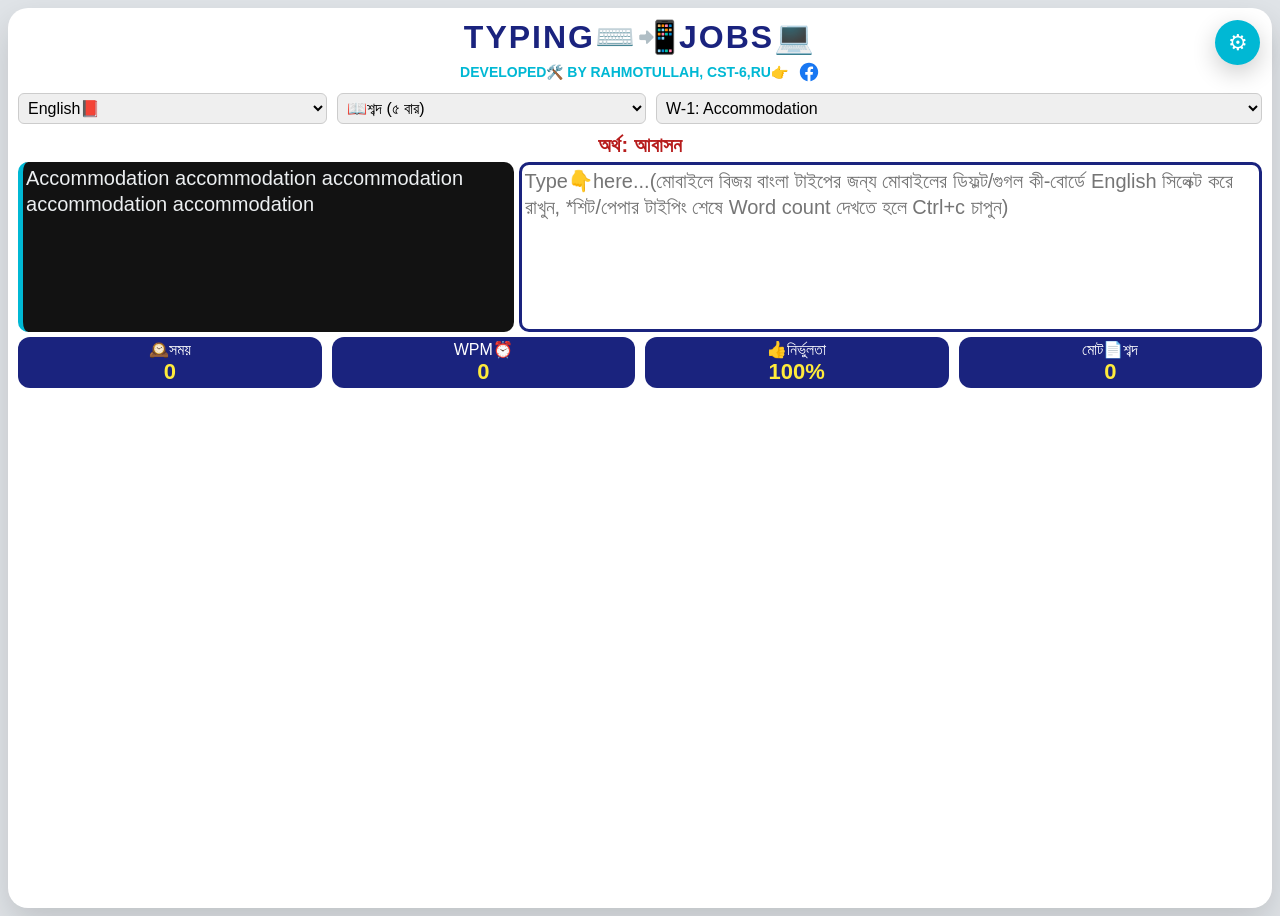
==== index.html @ f30a3133 "Modify toggle button position and input placeholder Adjusted the position of the toggle button and u" ====
<!DOCTYPE html>
<html lang="bn">
<head>
    <meta charset="UTF-8">
    <meta name="viewport" content="width=device-width, initial-scale=1.0, viewport-fit=cover">
    <meta name="theme-color" content="#1a237e">
    <meta name="description" content="বাংলা ও ইংরেজি টাইপিং অনুশীলনের ইনস্টলযোগ্য, অফলাইন-সক্ষম অ্যাপ।">
    <meta name="mobile-web-app-capable" content="yes">
    <meta name="apple-mobile-web-app-capable" content="yes">
    <meta name="apple-mobile-web-app-status-bar-style" content="default">
    <meta name="apple-mobile-web-app-title" content="Type Rahmot">
<link rel="manifest" href="manifest.json">
<link rel="icon" href="icon-192.png">
<link rel="apple-touch-icon" href="apple-touch-icon.png">
    <title>Typing Jobs</title>
    <style>
        :root { --primary: #1a237e; --secondary: #b71c1c; --accent: #00b8d4; --bg: #e0e4e8; --card-bg: #ffffff; --text-main: #1c1e21; --display-bg: #121212; --display-text: #eceff1; }
        [data-theme="midnight"] { --primary: #3949ab; --bg: #0a192f; --card-bg: #112240; --text-main: #ccd6f6; --display-bg: #020c1b; --display-text: #64ffda; }
        [data-theme="forest"] { --primary: #05e8e5; --bg: #1b5e20; --card-bg: #2e7d32; --text-main: #e8f5e9; --display-bg: #002400; --display-text: #a5d6a7; }
        [data-theme="dark"] { --primary: #424242; --bg: #121212; --card-bg: #1e1e1e; --text-main: #ffffff; --display-bg: #000000; --display-text: #00ff00; }
        body { margin: 0; min-height: 100vh; padding: max(20px, env(safe-area-inset-top)) max(20px, env(safe-area-inset-right)) max(20px, env(safe-area-inset-bottom)) max(20px, env(safe-area-inset-left)); font-family: 'Noto Sans Bengali', 'Hind Siliguri', sans-serif; background: var(--bg); color: var(--text-main); transition: background-color 0.4s, color 0.4s; box-sizing: border-box; }
        .container { max-width: 950px; margin: 0 auto; background: var(--card-bg); padding: 30px; border-radius: 20px; box-shadow: 0 15px 35px rgba(0,0,0,0.15); }
        .branding-container { text-align: center; margin-bottom: 25px; }
        .main-title { font-size: 32px; font-weight: 800; color: var(--primary); margin: 0; letter-spacing: 2px; text-transform: uppercase; }
        .sub-branding { font-size: 14px; color: var(--accent); font-weight: bold; margin-top: 5px; display: flex; align-items: center; justify-content: center; gap: 10px; }
        .sub-branding a { display: inline-grid; place-items: center; color: #1877F2; text-decoration: none; }
        .sub-branding svg { width: 22px; height: 22px; fill: currentColor; }
        #display-text { position: relative;
    background: var(--display-bg); 
    padding: 10px; 
    border-radius: 12px; 
    font-size: 20px; 
    line-height: 1.3; 
    color: var(--display-text); 
    border-left: 8px solid var(--accent); 
    min-height: 180px;
    max-height: 260px;
    overflow-y: auto;
    text-align: left;
    white-space: normal;
    word-break: break-word;
    box-sizing: border-box;
}
        .char { position: relative; display: inline; border-bottom: 2px solid transparent; white-space: pre-wrap; }
        .correct { color: #4caf50; }
        .wrong { color: #fff; background: #ff1744; border-radius: 4px; }
        .current { border-bottom: 3px solid var(--accent); background: rgba(0, 184, 212, 0.3); }
        textarea#input-area { 
    width:100%;
    height:180px;
    padding:10px;
    border:3px solid var(--primary);
    border-radius:12px;
    font-size:18px;
    line-height:1.3;
    outline:none;
    resize:none;
    background:var(--card-bg);
    color:var(--text-main);
    box-sizing:border-box;
}
        .sidebar { position: fixed; top: 0; right: -350px; width: 300px; height: 100%; background: var(--card-bg); box-shadow: -10px 0 30px rgba(0,0,0,0.3); transition: 0.4s; z-index: 1000; padding: 25px; overflow-y: auto; }
        .sidebar.active { right: 0; }
        /* ব্যাকগ্রাউন্ড ওভারলে */
.sidebar-overlay {
    position: fixed;
    top: 0;
    left: 0;
    width: 100%;
    height: 100%;
    background: rgba(0, 0, 0, 0.4);
    backdrop-filter: blur(1px); /* হালকা ব্লার এফেক্ট (অপশনাল) */
    visibility: hidden;
    opacity: 0;
    
    transition: 0.3s ease;
    z-index: 1000; /* সাইডবারের ঠিক নিচে থাকবে */
    padding: 25px; 
    overflow-y: auto; 
    will-change: right;
}

/* ওভারলে সক্রিয় হলে দেখাবে */
.sidebar-overlay.active {
    visibility: visible;
    opacity: 1;
}
        /* শিট দেখে টাইপ করার মোডের জন্য স্টাইল */
body.paper-mode-active #display-text {
    display: none !important; /* প্যারাগ্রাফ বক্স লুকিয়ে ফেলবে */
}

body.paper-mode-active .typing-area {
    grid-template-columns: 1fr !important;
    display: block !important;
}

body.paper-mode-active textarea#input-area {
    height: 240px !important; /* টাইপিং বক্সকে পুরো ডিসপ্লে জুড়েই বড় করবে */
    min-height: 200px !important;
    width: 100% !important;
}
        .toggle-btn { position: fixed; top: max(5px, env(safe-area-inset-top)); right: max(10px, env(safe-area-inset-right)); width: 45px; height: 45px; padding: 0; border: 0; background: var(--accent); color: white; border-radius: 50%; display: flex; align-items: center; justify-content: center; cursor: pointer; z-index: 1001; font-size: 22px; box-shadow: 0 8px 24px rgba(0,0,0,.2); }
        .stats { display: flex; justify-content: space-between; margin-top: 15px; gap: 10px; }
        .stat-box { flex: 1; background: var(--primary); color: white; padding: 10px; border-radius: 10px; text-align: center; }
        .stat-box span { display: block; font-size: 20px; font-weight: bold; color: #ffeb3b; }
        #meaning-display { text-align: center; font-size: 20px; font-weight: bold; color: var(--secondary); margin-bottom: 5px; min-height: 20px; }
        #modal { display: none; position: fixed; inset: 0; background: rgba(0,0,0,0.85); z-index: 2000; align-items: center; justify-content: center; }
        .modal-body { background: var(--card-bg); padding: 35px; border-radius: 20px; text-align: center; border: 5px solid var(--primary); width: 320px; }
        .setup-row { display: flex; gap: 8px; margin-bottom: 12px; }
        select, input, button { padding: 5px; border-radius: 6px; border: 1px solid #ccc; font-family: inherit; }
        button, select, textarea, input { font-size: 14px; }
        button:focus-visible, select:focus-visible, textarea:focus-visible, input:focus-visible, a:focus-visible { outline: 3px solid var(--accent); outline-offset: 3px; }
        .pwa-bar { position: flex; left: max(20px, env(safe-area-inset-left)); bottom: max(20px, env(safe-area-inset-bottom)); z-index: 1200; display: flex; align-items: center; gap: 10px; max-width: min(420px, calc(100vw - 40px)); padding: 10px 12px; color: #fff; background: rgba(18, 18, 18, .92); border: 1px solid rgba(255,255,255,.2); border-radius: 14px; box-shadow: 0 12px 35px rgba(0,0,0,.28); backdrop-filter: blur(12px); }
        .pwa-bar[hidden] { display: none; }
        .pwa-bar button { flex: 0 0 auto; border: 0; color: #071d22; background: #7ee7f3; font-weight: 700; cursor: pointer; }
        .pwa-status { font-size: 13px; line-height: 1.35; }
        @media (max-width: 640px) {
            body { padding: max(70px, env(safe-area-inset-top)) 10px max(88px, env(safe-area-inset-bottom)); }
            .container { padding: 18px 14px; border-radius: 14px; }
            .main-title { font-size: 25px; letter-spacing: 1px; }
            .sub-branding { font-size: 11px; }
            .setup-row { display: grid; grid-template-columns: 1fr 1fr; }
            #lesson-sel { grid-column: 1 / -1; }
            #display-text {
            position: relative;
            padding: 18px 14px; font-size: 23px; line-height: 1.3; }
            textarea#input-area { height: 115px; font-size: 15px; line-height: 1.3; }
            .stats { gap: 6px; }
            .stat-box { padding: 8px 4px; font-size: 13px; }
            .stat-box span { font-size: 17px; }
            .sidebar { width: min(150px, calc(100vw - 70px)); padding: 22px; }
        }
        @media (prefers-reduced-motion: reduce) {
            *, *::before, *::after { scroll-behavior: auto !important; transition-duration: .01ms !important; animation-duration: .01ms !important; animation-iteration-count: 1 !important; }
        }
        /* ===============================
 LANDSCAPE
   TYPING AREA RESPONSIVE SYSTEM
   Landscape: Paragraph + Input Side by Side
   Portrait: Stack Layout
========================================== */


/* Default Layout */
.typing-area{

    width:100%;

    display:flex;

    flex-direction:column;

    gap:15px;

}


/* Paragraph Box */

#display-text{ position: relative;

    width:100%;

    min-height:120px;

    max-height:130px;

    overflow-y:auto;

    box-sizing:border-box;

}



/* Input Box */

textarea#input-area{

    width:100%;

    min-height:120px;

    box-sizing:border-box;

}





/* ==========================================
   MOBILE LANDSCAPE + TABLET + DESKTOP
========================================== */


@media (orientation:landscape){


    .typing-area{

        display:grid;

        grid-template-columns:1fr 1fr;

        gap:15px;

        align-items:stretch;

        width:100%;

    }



    #display-text{ position: relative;

        min-height:120px; !important;

        max-height:130px; !important;

        font-size:20px; !important;

        padding:5px; !important;

        overflow-y:auto;

    }



    textarea#input-area{

        height:120px; !important;

        min-height:120px; !important;

        font-size:20px; !important;

        padding:5px; !important;

    }


}





/* ==========================================
   SMALL PORTRAIT MOBILE
========================================== */


@media (max-width:699px) and (orientation:portrait){


    .typing-area{

        display:block;

    }



    #display-text{ position: relative;

        margin-bottom:10px;

        min-height:160px;

        font-size:21px;

    }



    textarea#input-area{

        height:130px;

        min-height:120px;

        font-size:20px;

    }


}





/* ==========================================
   LARGE SCREEN OPTIMIZATION
========================================== */


@media (min-width:1000px){


    .typing-area{

        gap:25px;

    }



    #display-text{ position: relative;

        font-size:18px;

    }



    textarea#input-area{

        font-size:15px;

    }


}
     /* =================================
   PWA LANDSCAPE FIX
================================= */

@media screen and (orientation: landscape){

    body{
        padding:5px;
    }


    .container{

        max-width:none !important;

        width:100% !important;

        box-sizing:border-box;}

:root{
    --primary:#1a237e;
    --secondary:#b71c1c;
    --accent:#00b8d4;
    --bg:#e0e4e8;
    --card-bg:#ffffff;
    --text-main:#1c1e21;
    --display-bg:#121212;
    --display-text:#eceff1;
}


[data-theme="midnight"]{
    --primary:#3949ab;
    --bg:#0a192f;
    --card-bg:#112240;
    --text-main:#ccd6f6;
    --display-bg:#020c1b;
    --display-text:#64ffda;
}


[data-theme="forest"]{
    --primary:#05e8e5;
    --bg:#1b5e20;
    --card-bg:#2e7d32;
    --text-main:#e8f5e9;
    --display-bg:#002400;
    --display-text:#a5d6a7;
}


[data-theme="dark"]{
    --primary:#424242;
    --bg:#121212;
    --card-bg:#1e1e1e;
    --text-main:#ffffff;
    --display-bg:#000000;
    --display-text:#00ff00;
}



/* =========================
   GLOBAL
========================= */

*{
    box-sizing:border-box;
}


html,body{

    width:100%;
    min-height:100%;

    margin:0;

}


body{

    padding:8px;

    font-family:
    'Noto Sans Bengali',
    'Hind Siliguri',
    sans-serif;

    background:var(--bg);

    color:var(--text-main);

}




/* =========================
   MAIN CONTAINER
========================= */


.container{

    width:100%;

    max-width:none;

    min-height:100vh;

    margin:auto;

    padding:10px;

    background:var(--card-bg);

    border-radius:20px;

    box-shadow:
    0 15px 35px rgba(0,0,0,.15);

}



/* =========================
   HEADER
========================= */


.branding-container{

    text-align:center;

    margin-bottom:10px;

}


.main-title{

    margin:0;

    font-size:32px;

    color:var(--primary);

    font-weight:800;

}


.sub-branding{

    margin-top:5px;

    color:var(--accent);

    font-weight:bold;

}



/* =========================
   SELECT AREA
========================= */


.setup-row{

    display:flex;

    gap:10px;

    margin-bottom:10px;

}


select,
button,
input,
textarea{

    font-family:inherit;

    font-size:16px;

}





/* =========================
   MEANING
========================= */


#meaning-display{

    text-align:center;

    color:var(--secondary);

    font-size:20px;

    font-weight:bold;

    min-height:20px;

}



/* =========================
   MAIN TYPING AREA
========================= */


.typing-area{


    display:grid;

    grid-template-columns:

    2fr 3fr;


    gap:5px;


    width:100%;


}




/* Paragraph Box */


#display-text{ position: relative;


    background:var(--display-bg);


    color:var(--display-text);


    border-left:

    5px solid var(--accent);


    border-radius:10px;


    padding:3px;


    min-height:140px;


    max-height:170px;


    overflow-y:auto;


    font-size:20px;


    line-height:1.3;


    word-break:break-word;


}



/* Characters */


.char{

    white-space:pre-wrap;

}


.correct{

    color:#4caf50;

}


.wrong{

    color:white;

    background:#ff1744;

}


.current{

    background:rgba(0,184,212,.3);

    border-bottom:3px solid var(--accent);

}




/* Input Box */


textarea#input-area{


    width:100%;


    height:170px;


    padding:3px;


    border:

    3px solid var(--primary);


    border-radius:10px;


    resize:none;


    font-size:20px;


    line-height:1.3;
    word-break:break-word;


    background:var(--card-bg);


    color:var(--text-main);


}




/* =========================
   STATS
========================= */


.stats{

    display:flex;

    gap:10px;

    margin-top:5px;

}


.stat-box{

    flex:1;

    background:var(--primary);

    color:white;

    padding:3px;

    border-radius:12px;

    text-align:center;

}


.stat-box span{

    display:block;

    font-size:22px;

    color:#ffeb3b;

}




/* =========================
   SIDEBAR
========================= */


.sidebar{

    position:fixed;

    top:0;

    right:-350px;

    width:300px;

    height:100%;


    background:var(--card-bg);


    padding:25px;


    transition:.3s;


    z-index:1000;

}


.sidebar.active{

    right:0;

}



/* =========================
   BUTTON
========================= */


.toggle-btn{

    position:fixed;

    top:20px;

    right:20px;


    width:45px;

    height:45px;


    border:none;

    border-radius:50%;


    background:var(--accent);

    color:white;

    font-size:22px;

    z-index:1200;

}





/* =========================
   PWA INSTALL BAR
========================= */


.pwa-bar{

    position:flex;

    bottom:20px;

    left:20px;


    display:flex;

    gap:10px;

    align-items:center;


    padding:10px 15px;


    background:#121212;

    color:white;


    border-radius:15px;


    z-index:2000;

}




/* =========================
   PORTRAIT MODE
========================= */


@media screen and (orientation:portrait){


    body{

        padding:10px;

    }


    .typing-area{

        grid-template-columns:1fr;

    }


    textarea#input-area{

        height:140px;

        font-size:20px;

    }


    #display-text{ position: relative;

        min-height:170px;

        font-size:20px;

    }


    .setup-row{

        display:grid;

        grid-template-columns:1fr 1fr;

    }

}



/* =========================
   SMALL MOBILE
========================= */


@media(max-width:500px){


    .container{

        padding:10px;

        border-radius:12px;

    }


    .main-title{

        font-size:25px;

    }


}
    </style>
</head>
<body>
<div class="pwa-bar" id="pwaBar">
<button id="installButton">
অ্যাপ ইনস্টল
</button>

<span id="pwaStatus">
ফোন বা কম্পিউটারে অ্যাপ হিসেবে রাখুন
</span>

</div>


<div id="modal">
    <div class="modal-body">
        <h2 style="color:var(--accent)">কমপ্লিট!</h2>
        <div id="res-data" style="margin:15px 0; font-size:20px; color: var(--text-main);"></div>
        <hr>
        <p style="font-weight: bold; color: var(--secondary);">Type Enter for next & Esc for clearing</p>
    </div>
</div>

<!-- সেটিং বাটন -->
<button class="toggle-btn" type="button" aria-label="সেটিংস খুলুন বা বন্ধ করুন" aria-controls="side" onclick="toggleSidebar()">⚙</button>

<!-- ব্যাকগ্রাউন্ড ওভারলে -->
<div class="sidebar-overlay" onclick="toggleSidebar()"></div>
<div class="sidebar" id="side">
    <h3 style="text-align: center;">সেটিংস</h3>
    
    <!-- বিজয় / নরমাল টাইপিং টগল বাটন -->
    <label>টাইপিং মোড:</label>
    <button id="bijoyBtn" onclick="toggleBijoyMode()" style="width:100%; background:#2e7d32; color:white; font-weight:bold; margin-bottom:15px; cursor:pointer;">
        বিজয় টাইপিং: ON
    </button>

    <!-- নতুন: শিট দেখে টাইপ করার বাটন -->
<label>ফিজিক্যাল শিট টাইপিং:</label>
<button id="paperBtn" onclick="togglePaperMode()" style="width:100%; background:#00897b; color:white; font-weight:bold; margin-bottom:15px; cursor:pointer;">
    শিট দেখে টাইপ: OFF
</button>
    
    <label>ফন্ট স্টাইল:</label>
    <select id="f-style" onchange="updateFStyle(this.value)" style="width:100%; margin-bottom:15px;">
        <option value="'Nikosh'">Nikosh (Standard)</option>
        <option value="'SolaimanLipi'">SolaimanLipi</option>
        <option value="'Hind Siliguri'">Hind Siliguri</option>
        <option value="'Noto Sans Bengali'">Noto Sans</option>
        <option value="'Tiro Bangla'">Tiro Bangla</option>
    </select>
    <label>ফন্ট সাইজ (px):</label>
    <input type="number" id="f-size" value="20" onchange="updateFSize(this.value)" style="width:92%; margin-bottom:15px;">
    <label>থিম পরিবর্তন:</label>
    <select id="t-style" onchange="updateTheme(this.value)" style="width:100%; margin-bottom:15px;">
        <option value="light">Light Mode</option>
        <option value="midnight">Midnight Blue</option>
        <option value="forest">Forest Green</option>
        <option value="dark">Pure Dark</option>
    </select>
    
    <hr>

<label>টাইপিং টেস্ট মোড:</label>

<button id="testBtn" 
onclick="toggleTestMode()"
style="width:100%; 
background:#00897b;
color:white;
font-weight:bold;">
Test OFF
</button>
    <hr>
    <label>কাস্টম প্যারাগ্রাফ সেভ:</label>
    <textarea id="c-in" style="width:100%; height:70px; margin-top:5px;" placeholder="নিজের টেক্সট এখানে দিন...(if any problem or suggestion, WhatsApp 01897502833)"></textarea>
    <button onclick="saveC()" style="width:100%; margin-top:8px; background:var(--primary); color:white; border:none; cursor:pointer; font-weight:bold;">সেভ করুন</button>
    <div id="c-list" style="margin-top:10px; max-height:150px; overflow-y:auto;"></div>
</div>

<div class="container">
    <div class="branding-container">
        <h1 class="main-title">Typing⌨️📲Jobs💻</h1>
        <div class="sub-branding">DEVELOPED🛠️ BY RAHMOTULLAH, CST-6,RU👉<a href="https://www.facebook.com/rahmotullah.ru.bd" target="_blank" rel="noopener noreferrer" aria-label="ফেসবুক প্রোফাইল"><svg viewBox="0 0 24 24" aria-hidden="true"><path d="M22 12.06C22 6.5 17.52 2 12 2S2 6.5 2 12.06C2 17.08 5.66 21.25 10.44 22v-7.03H7.9v-2.91h2.54V9.85c0-2.52 1.5-3.91 3.78-3.91 1.09 0 2.23.2 2.23.2v2.46H15.2c-1.24 0-1.63.77-1.63 1.56v1.9h2.78l-.44 2.91h-2.34V22C18.34 21.25 22 17.08 22 12.06Z"/></svg></a></div>
    </div>
    <div class="setup-row">
        <select id="lang" onchange="initApp()" style="flex:1;"><option value="bn">📗বাংলা</option><option value="en" selected>English📕</option></select>
        <select id="mode" onchange="initApp()" style="flex:1;"><option value="words">📖শব্দ (৫ বার)</option><option value="para">📑বাক্য</option><option value="custom">✍️কাস্টম(Go setting to add)</option></select>
        <select id="lesson-sel" onchange="loadLesson()" style="flex:2;"></select>
    </div>
    <div id="meaning-display"></div>
   <div class="typing-area">

<div id="display-text">
লোড হচ্ছে...
</div>


<textarea id="input-area" 
placeholder="Type👇here...(মোবাইলে বিজয় বাংলা টাইপের জন্য মোবাইলের ডিফল্ট/গুগল কী-বোর্ডে English সিলেক্ট করে রাখুন, *শিট/পেপার টাইপিং শেষে Word count দেখতে হলে Ctrl+c চাপুন)" 
autocomplete="off" 
spellcheck="false"></textarea>

</div>
    <div class="stats">
        <div class="stat-box">🕰️সময় <span id="st-time">০</span></div>
        <div class="stat-box">WPM⏰ <span id="st-wpm">০</span></div>
        <div class="stat-box">👍নির্ভুলতা <span id="st-acc">১০০%</span></div>
        <div class="stat-box">মোট📄শব্দ<span id="st-wrong">0</span></div>
    </div>
</div>

<script>
    const meanings = {
        "Accommodation": "আবাসন", "Achievement": "অর্জন", "Acquaintance": "পরিচিতি", "Aggressive": "আক্রমণাত্মক", "Amateur": "অপেশাদার",
        "Appearance": "উপস্থিতি", "Argument": "যুক্তি", "Beginning": "শুরু", "Believe": "বিশ্বাস করা", "Business": "ব্যবসা",
        "Calendar": "দিনপঞ্জিকা", "Cemetery": "গোরস্থান", "Colleague": "সহকর্মী", "Committee": "কমিটি", "Conscience": "বিবেক",
        "Definite": "নিশ্চিত", "Discipline": "শৃঙ্খল", "Embarrass": "বিব্রত করা", "Environment": "পরিবেশ", "Exaggerate": "অতিরঞ্জিত করা",
        "Experience": "অভিজ্ঞতা", "Foreign": "বিদেশী", "Gauge": "মাপযন্ত্র", "Grateful": "কৃতজ্ঞ", "Guarantee": "নিশ্চয়তা",
        "Hierarchy": "স্তরবিন্যাস", "Ignorance": "অজ্ঞতা", "Immediate": "তাত্ক্ষণিক", "Independent": "স্বাধীন", "Judgment": "বিচার",
        "Knowledge": "জ্ঞান", "Liaison": "যোগাযোগ", "Library": "গ্রন্থাগার", "Maintenance": "রক্ষণাবেক্ষণ", "Millennium": "সহস্রাব্দ",
        "Necessary": "প্রয়োজনীয়", "Neighbor": "প্রতিবেশী", "Noticeable": "লক্ষণীয়", "Occasion": "উপলক্ষ", "Occurrence": "ঘটনা",
        "Parallel": "সমান্তরাল", "Personnel": "কর্মীদল", "Possession": "দখল", "Privilege": "সুবিধা", "Queue": "লাইন",
        "Receipt": "রশিদ", "Recommend": "সুপারিশ করা", "Referred": "উল্লিখিত", "Religious": "ধর্মীয়", "Restaurant": "রেস্তোরাঁ",
        "Rhythm": "ছন্দ", "Schedule": "সময়সূচী", "Separate": "আলাদা", "Siege": "অবরোধ", "Success": "সাফল্য",
        "Supersede": "স্থলাভিষিক্ত করা", "Tomorrow": "আগামীকাল", "Twelfth": "দ্বাদশ", "Until": "পর্যন্ত", "Vacuum": "শূন্যস্থান",
        "Weather": "আবহাওয়া", "Weird": "অদ্ভুত", "Absence": "অনুপস্থিতি", "Accidentally": "দুর্ঘটনাজনিত", "Acknowledge": "স্বীকার করা",
        "Actually": "আসলে", "Advice": "উপদেশ", "Advise": "পরামর্শ দেওয়া", "All right": "ঠিক আছে", "Analyze": "বিশ্লেষণ করা",
        "Annual": "বার্ষিক", "Apparent": "স্পষ্ট", "Appropriate": "যথাযথ", "Arctic": "মেরু অঞ্চল", "Assistant": "সহকারী",
        "Athlete": "ক্রীড়াবিদ", "Attendance": "উপস্থিতি", "Autumn": "শরৎকাল", "Background": "পটভূমি", "Balloon": "বেলুন",
        "Basically": "মূলত", "Beautiful": "সুন্দর", "Becoming": "মানানসই", "Before": "আগে", "Behavior": "আচরণ",
        "Beneficial": "উপকারী", "Benefit": "সুবিধা", "Bicycle": "বাইসাইকেল", "Biscuit": "বিস্কুট", "Boundary": "সীমানা",
        "Breath": "নিশ্বাস", "Breathe": "নিশ্বাস নেওয়া", "Brief": "সংক্ষিপ্ত", "Brilliant": "মেধাবী", "Building": "ভবন",
        "Buried": "সমাহিত", "Busy": "ব্যস্ত", "Cafeteria": "ক্যাফেটেরিয়া", "Candidate": "প্রার্থী", "Captain": "অধিনায়ক",
        "Career": "পেশা", "Careful": "সতর্ক", "Carrying": "বহন করা", "Category": "বিভাগ", "Ceiling": "ছাদ",
        "Challenge": "চ্যালেঞ্জ", "Chamber": "কক্ষ", "Champion": "বিজয়ী", "Character": "চরিত্র", "Chief": "প্রধান",
        "Children": "শিশুরা", "Chocolate": "চকলেট", "Choice": "পছন্দ", "Choose": "পছন্দ করা", "Circuit": "বর্তনী",
        "Classical": "ধ্রুপদী", "Clean": "পরিষ্কার", "Clear": "স্বচ্ছ", "Climb": "আরোহণ", "Clothes": "পোশাক",
        "Coach": "প্রশিক্ষক", "Coffee": "কফি", "Collect": "সংগ্রহ করা", "College": "কলেজ", "Column": "স্তম্ভ",
        "Coming": "আসছে", "Commercial": "বাণিজ্যিক", "Commit": "প্রতিজ্ঞাবদ্ধ হওয়া", "Committed": "নিষ্ঠাবান", "Common": "সাধারণ",
        "Compare": "তুলনা করা", "Compel": "বাধ্য করা", "Competition": "প্রতিযোগিতা", "Complain": "অভিযোগ করা", "Complete": "সম্পূর্ণ",
        "Computer": "কম্পিউটার", "Condition": "অবস্থা", "Conquer": "জয় করা", "Consecutive": "টানা", "Consider": "বিবেচনা করা",
        "Constitution": "সংবিধান", "Continuous": "নিরবচ্ছিন্ন", "Control": "নিয়ন্ত্রণ", "Convenient": "সুবিধাজনক", "Conversation": "কথোপকথন",
        "Cool": "শান্ত", "Correct": "সঠিক", "Council": "পরিষদ", "Counsel": "পরামর্শ", "Country": "দেশ",
        "Couple": "দম্পতি", "Courage": "সাহস", "Course": "কোর্স", "Courtesy": "ভদ্রতা", "Cousin": "ভাইবোন",
        "Creature": "প্রাণী", "Criminal": "অপরাধী", "Crisis": "সংকট", "Criticize": "সমালোচনা করা", "Cruel": "নিষ্ঠুর",
        "Culture": "সংস্কৃতি", "Curiosity": "কৌতূহল", "Curious": "কৌতূহলী", "Current": "বর্তমান", "Curtain": "পর্দা",
        "Custom": "প্রথা", "Customer": "ক্রেতা", "Daily": "প্রতিদিন", "Danger": "বিপদ", "Daughter": "কন্যা",
        "Deceive": "প্রতারণা করা", "Decide": "সিদ্ধান্ত নেওয়া", "Decision": "সিদ্ধান্ত", "Decorate": "সাজানো", "Deep": "গভীর",
        "Delicious": "সুস্বাদু", "Describe": "বর্ণনা করা", "Description": "বর্ণনা", "Desert": "মরুভূমি", "Dessert": "মিষ্টি খাবার",
        "Determine": "সংকল্প করা", "Develop": "উন্নতি করা", "Dictionary": "অভিধান", "Difference": "পার্থক্য", "Different": "আলাদা",
        "Difficult": "কঠিন", "Dinner": "রাতের খাবার", "Direction": "দিক", "Disappear": "অদৃশ্য হওয়া", "Disappoint": "নিরাশ করা",
        "Disastrous": "বিপর্যয়কর", "Discover": "আবিষ্কার করা", "Discuss": "আলোচনা করা", "Disease": "রোগ", "Distance": "দূরত্ব",
        "Distinct": "স্বতন্ত্র", "Divide": "ভাগ করা", "Doctor": "ডাক্তার", "Dollar": "ডলার", "Doubt": "সন্দেহ",
        "Dressed": "পোশাক পরিহিত", "During": "সময়ে", "Early": "ভোরবেলা", "Earn": "উপার্জন করা", "Earth": "পৃথিবী",
        "Easily": "সহজে", "Economy": "অর্থনীতি", "Edge": "প্রান্ত", "Education": "শিক্ষা", "Effect": "প্রप्रभाव",
        "Efficient": "দক্ষ", "Eight": "আট", "Either": "যেকোনো একটি", "Elegant": "মার্জিত", "Element": "উপাদান",
        "Elephant": "হাতি", "Eligible": "যোগ্য", "Eliminate": "বর্জন করা", "Else": "অন্যথা", "Empty": "খালি",
        "Encourage": "উৎসাহিত করা", "Energy": "শক্তি", "Engine": "ইঞ্জিন", "Enjoy": "উপভোগ করা", "Enough": "যথেষ্ট",
        "Entrance": "প্রবেশপথ", "Environment": "পরিবেশ", "Equation": "সমীকরণ", "Equipped": " সজ্জিত", "Escape": "পালানো",
        "Especially": "বিশেষ করে", "Essential": "অপরিহার্য", "Establish": "স্থাপন করা", "Estimate": "অনুমান করা", "Evening": "সন্ধ্যা",
        "Event": "ঘটনা", "Every": "প্রত্যেক", "Everybody": "সবাই", "Evidence": "প্রমাণ", "Exactly": "ঠিকঠাক",
        "Example": "উদাহরণ", "Excellent": "চমৎকার", "Except": "ব্যতীত", "Excited": "উত্তেজিত", "Exercise": "ব্যায়াম",
        "Expect": "আশা করা", "Expensive": "দামি", "Experiment": "পরীক্ষা", "Explain": "ব্যাখ্যা করা", "Explanation": "ব্যাখ্যা",
        "Explore": "অনুসন্ধান করা", "Express": "প্রকাশ করা", "Extreme": "চরম", "Factory": "কারখানা", "Failure": "ব্যর্থতা",
        "Familiar": "পরিচিত", "Famous": "বিখ্যাত", "Farther": "আরও দূরে", "Fashion": "শৈলী", "Fast": "দ্রুত",
        "Father": "বাবা", "Favorite": "প্রিয়", "Fear": "ভয়", "Feature": "বৈশিষ্ট্য", "February": "ফেব্রুয়ারি",
        "Feeling": "অনুভূতি", "Field": "মাঠ", "Fierce": "ভয়ংকর", "Fifth": "পঞ্চম", "Fight": "যুদ্ধ",
        "Final": "চূড়ান্ত", "Finally": "অবশেষে", "Financial": "আর্থিক", "Find": "খুঁজে পাওয়া", "Fine": "সুন্দর",
        "Finger": "আঙুল", "Finish": "শেষ করা", "Fire": "আগুন", "First": "প্রথম", "Floor": "মেঝে",
        "Flower": "ফুল", "Follow": "অনুসরণ করা", "Food": "খাবার", "Foolish": "বোকা", "Foot": "পা",
        "Football": "ফুটবল", "Force": "বল প্রয়োগ", "Forest": "বন", "Forget": "ভুলে যাওয়া", "Forgive": "ক্ষমা করা",
        "Formal": "আনুষ্ঠানিক", "Former": "প্রাক্তন", "Forward": "সামনের দিকে", "Foundation": "ভিত্তি", "Four": "চার",
        "Fourth": "চতুর্থ", "Free": "মুক্ত", "Freedom": "স্বাধীনতা", "Freeze": "জমে যাওয়া", "Fresh": "তাজা",
        "Friend": "বন্ধু", "Front": "সামনে", "Fruit": "ফল", "Full": "পূর্ণ", "Fun": "মজা",
        "Funny": "হাস্যকর", "Furniture": "আসবাবপত্র", "Future": "ভবিষ্যৎ", "Game": "খেলা", "Garden": "বাগান",
        "Gather": "জড়ো করা", "General": "সাধারণ", "Generation": "প্রজন্ম", "Gentle": "নম্র", "Gentleman": "ভদ্রলোক",
        "Geography": "ভূগোল", "Giant": "দানব", "Gift": "উপহার", "Girl": "মেয়ে", "Give": "দেওয়া",
        "Glad": "খুশি", "Glass": "কাঁচ", "Glorious": "গৌরবময়", "Gold": "সোনা", "Golden": "সোনালী",
        "Good": "ভালো", "Goodbye": "বিদায়", "Government": "সরকার", "Graceful": "মার্জিত", "Grade": "শ্রেণী",
        "Grammar": "ব্যাকরণ", "Grand": "মহৎ", "Grandfather": "দাদা/নানা", "Grandmother": "দাদি/নানি", "Grass": "ঘাস",
        "Great": "বিরাট", "Green": "সবুজ", "Grey": "ধূসর", "Ground": "ভূমি", "Group": "দল",
        "Grow": "জন্মানো", "Growth": "বৃদ্ধি", "Guard": "প্রহরী", "Guess": "অনুমান", "Guest": "অতিথি",
        "Guide": "পথপ্রদর্শক", "Guilt": "দোষ", "Habit": "অভ্যাস", "Hair": "চুল", "Half": "অর্ধেক",
        "Hammer": "হাতুড়ি", "Hand": "হাত", "Handle": "হাতল", "Handsome": "সুদর্শন", "Happen": "ঘটা",
        "Happiness": "সুখ", "Happy": "খুশি", "Hard": "কঠিন", "Harvest": "ফসল কাটা", "Hat": "টুপি",
        "Hate": "ঘৃণা করা", "Health": "স্বাস্থ্য", "Healthy": "স্বাস্থ্যকর", "Hear": "শোনা", "Heart": "হৃদয়",
        "Heat": "তাপ", "Heaven": "স্বর্গ", "Heavy": "ভারী", "Height": "উচ্চতা", "Hello": "ওহে",
        "Help": "সাহায্য", "Hero": "বীর", "Hidden": "লুকানো", "Hide": "লুকিয়ে রাখা", "High": "উচ্চ",
        "Hill": "পাহাড়", "History": "ইতিহাস", "Hobby": "শখ", "Hold": "ধরা", "Holiday": "ছুটির দিন",
        "Holy": "পবিত্র", "Home": "বাড়ি", "Honest": "সৎ", "Honor": "সম্মান", "Hope": "আশা",
        "Horrible": "ভয়াবহ", "Horse": "ঘোড়া", "Hospital": "হাসপাতাল", "Host": "স্বাগতিক", "Hotel": "হোটেল",
        "Hour": "ঘণ্টা", "House": "ঘর", "Human": "মানুষ", "Humor": "রসবোধ", "Hundred": "শত",
        "Hungry": "ক্ষুধার্ত", "Hunt": "শিকার করা", "Hurry": "তাড়াহুড়ো", "Hurt": "আঘাত পাওয়া", "Husband": "স্বামী",
        "Idea": "ধারণা", "Identify": "শনাক্ত করা", "Identity": "পরিচয়", "Idle": "অলস", "Imagine": "কল্পনা করা",
        "Importance": "গুরুত্ব", "Important": "গুরুত্বপূর্ণ", "Impossible": "অসম্ভব", "Improve": "উন্নত করা", "Include": "অন্তর্ভুক্ত করা",
        "Increase": "বৃদ্ধি", "Indeed": "প্রকৃতপক্ষে", "Independence": "স্বাধীনতা", "Individual": "ব্যক্তিগত", "Industry": "শিল্প",
        "Influence": "প্রভাব", "Inform": "জানানো", "Information": "তথ্য", "Injury": "আঘাত", "Inner": "ভিতরের",
        "Innocent": "নির্দোষ", "Inside": "ভিতরে", "Insist": "জিদ করা", "Inspect": "পরিদর্শন করা", "Instant": "তাত্ক্ষণিক",
        "Instead": "পরিবর্তে", "Instrument": "যন্ত্রপাতি", "Insurance": "বীমা", "Intelligent": "বুদ্ধিমান", "Intend": "ইচ্ছা করা",
        "Interest": "আগ্রহ", "International": "আন্তর্জাতিক", "Into": "ভিতরে", "Introduce": "পরিচয় করানো", "Invent": "উদ্ভাবন করা",
        "Invitation": "নিমন্ত্রণ", "Invite": "আমন্ত্রণ জানানো", "Iron": "লোহা", "Island": "দ্বীপ", "Issue": "বিষয়",
        "Item": "পদ", "Itself": "নিজেই", "January": "জানুয়ারি", "Jewel": "রত্ন", "Job": "কাজ",
        "Join": "যোগদান", "Joint": "যৌথ", "Joke": "কৌতুক", "Journal": "সাময়িকী", "Journey": "ভ্রমণ",
        "Joy": "আনন্দ", "Judge": "বিচারক", "Juice": "রস", "July": "জুলাই", "Jump": "লাফানো",
        "Junior": "কনিষ্ঠ", "Just": "কেবল", "Justice": "বিচার", "Keep": "রাখা", "Key": "চাবি",
        "Kick": "লাথি", "Kill": "মারা", "Kind": "দয়ালু", "King": "রাজা", "Kiss": "চুম্বন",
        "Kitchen": "রান্নাঘর", "Knee": "হাঁটু", "Knife": "ছুরি", "Knock": "ধাক্কা দেওয়া", "Know": "জানা",
        "Labor": "শ্রম", "Lack": "অভাব", "Lady": "ভদ্রমহিলা", "Lake": "হ্রদ", "Lamp": "বাতি",
        "Land": "ভূমি", "Language": "ভাষা", "Large": "বিশাল", "Last": "শেষ", "Late": "দেরি",
        "Laugh": "হাসি", "Law": "আইন", "Lawyer": "আইনজীবী", "Lead": "পরিচালনা করা", "Leader": "নেতা",
        "Leaf": "পাতা", "Learn": "শেখা", "Least": "অন্তত", "Leather": "চামড়া", "Leave": "ত্যাগ করা",
        "Lecture": "বক্তৃতা", "Left": "বাম", "Leg": "পা", "Legal": "আইনি", "Lemon": "লেবু",
        "Length": "দৈর্ঘ্য", "Less": "কম", "Lesson": "পাঠ", "Letter": "চিঠি", "Level": "স্তর",
        "Liberty": "স্বাধীনতা", "License": "লাইসেন্স", "Lie": "মিথ্যা", "Life": "জীবন", "Lift": "উত্তোলন",
        "Light": "আলো", "Like": "পছন্দ করা", "Limit": "সীমা", "Line": "রেখা", "Lip": "ঠোঁট",
        "Liquid": "তরল", "List": "তালিকা", "Listen": "শোনা", "Literature": "সাহিত্য", "Little": "ছোট",
        "Live": "বাস করা", "Living": "জীবন্ত", "Load": "বোঝাই", "Local": "স্থানীয়", "Lock": "তালা",
        "Log": "কাঠের গুঁড়ি", "Lonely": "একাকী", "Long": "লম্বা", "Look": "তাকানো", "Loose": "ঢিলেঢালা",
        "Lose": "হারানো", "Loss": "ক্ষতি", "Lot": "অনেক", "Loud": "উচ্চস্বরে", "Love": "ভালোবাসা",
        "Lovely": "সুন্দর", "Low": "নিচু", "Luck": "ভাগ্য", "Lucky": "ভাগ্যবান", "Lunch": "দুপুরের খাবার",
        "Machine": "যন্ত্র", "Mad": "পাগল", "Magazine": "সাময়িকী", "Magic": "জাদু", "Mail": "ডাক",
        "Main": "প্রধান", "Maintain": "বজায় রাখা", "Major": "বড়", "Make": "তৈরি করা", "Male": "পুরুষ",
        "Man": "মানুষ", "Manage": "ব্যবস্থাপনা", "Manager": "ব্যবস্থাপক", "Manner": "কায়দা", "Many": "অনেক",
        "Map": "মানচিত্র", "March": "মার্চ", "Mark": "চিহ্ন", "Market": "বাজার", "Marriage": "বিয়ে",
        "Marry": "বিয়ে করা", "Mass": "গণ", "Master": "প্রভু", "Material": "উপাদান", "Matter": "বিষয়",
        "Maximum": "সর্বোচ্চ", "May": "হতে পারে", "Maybe": "সম্ভবত", "Meal": "খাবার", "Mean": "অর্থ",
        "Meaning": "মানে", "Measure": "পরিমাপ", "Meat": "মাংস", "Medicine": "ওষুধ", "Meet": "দেখা করা",
        "Meeting": "সভা", "Member": "সদস্য", "Memory": "স্মৃতি", "Mention": "উল্লেখ করা", "Merchant": "বণিক",
        "Message": "বার্তা", "Metal": "ধাতু", "Method": "পদ্ধতি", "Middle": "মাঝখানে", "Might": "হতে পারে",
        "Mile": "মাইল", "Military": "সামরিক", "Milk": "দুধ", "Million": "দশ লক্ষ", "Mind": "মন",
        "Mine": "আমার", "Mineral": "খনিজ", "Minimum": "সর্বনিম্ন", "Minister": "মন্ত্রী", "Minute": "মিনিট",
        "Mirror": "আয়না", "Miss": "মিস করা", "Mistake": "ভুল", "Mix": "মিশ্রণ", "Model": "নমুনা",
        "Modern": "আধুনিক", "Moment": "মুহূর্ত", "Monday": "সোমবার", "Money": "টাকা", "Month": "মাস",
        "Mood": "মেজাজ", "Moon": "চাঁদ", "Moral": "নৈতিক", "Morning": "সকাল", "Most": "অধিকাংশ",
        "Mother": "মা", "Motion": "গতি", "Mountain": "পাহাড়", "Mouth": "মুখ", "Move": "নড়া",
        "Movement": "আন্দোলন", "Movie": "চলচ্চিত্র", "Mud": "কাদা", "Muscle": "পেশি", "Music": "গান",
        "Must": "অবশ্যই", "Mystery": "রহস্য"
    };

    const bnW = ["অত্যধিক", "অধীন", "অন্বেষণ", "অহিনকুল", "আকণ্ঠ", "আশীর্বাদ", "ইদানীং", "উজ্জ্বল", "উচ্ছ্বাস", "ঊর্ধ্ব", "ক্ষুর", "গড্ডলিকা", "গীতাঞ্জলি", "গৃহিণী", "চাণক্য", "জ্যোৎস্না", "তিতিক্ষা", "দরিদ্রতা", "দৈন্য", "দূরবীক্ষণ", "ননদ", "নমস্কার", "পক্ক", "পিপীলিকা", "পৌরহিত্য", "বিমর্ষ", "বিভীষিকা",
     "বুদ্ধিজীবী", "মুহূর্ত", "মুমূর্ষু", "মৌনতা", "শুশ্রূষা", "সান্ত্বনা", "সমীচীন", "সৌজন্য", "সাক্ষ্য", "স্থায়িত্ব", "হৃদয়", "ক্ষতবিক্ষত", "অকালকুষ্মাণ্ড", "অঙ্কন", "অর্ঘ্য", "অশরীরী", "আকাঙ্ক্ষা", "আত্মসাৎ", "আকস্মিক", "ব্যুৎপত্তি", "মনীষী", "সান্নিধ্য", "সত্ত্বে", "সঙ্কট", "অপাঙ্ক্তেয়", "তলোয়ার", "ঐক্যতান", "দুস্থ",
     "নিষ্কর", "মনঃকষ্ট", "মনস্তাপ", "পুরস্কার", "পরিষ্কার", "আবিষ্কার", "অদ্যাপি", "অন্তঃসত্ত্বা", "শিরচ্ছেদ", "জাজ্বল্যমান", "অপরাহ্ণ", "পূর্বাহ্ণ", "সায়াহ্ণ", "মধ্যাহ্ণ", "অত্যধিক", "অধীন", "অন্বেষণ", "অহিনকুল", "আকণ্ঠ", "আশীর্বাদ", "ইদানীং", "উজ্জ্বল", "উচ্ছ্বাস", "ঊর্ধ্ব", "ক্ষুর", "গড্ডলিকা", "গীতাঞ্জলি", "গৃহিণী",
     "চাণক্য", "জ্যোৎস্না", "তিতিক্ষা", "দরিদ্রতা", "দৈন্য", "দূরবীক্ষণ", "ননদ", "নমস্কার", "পক্ক", "পিপীলিকা", "পৌরহিত্য", "বিমর্ষ", "বিভীষিকা", "বুদ্ধিজীবী", "মুহূর্ত", "মুমূর্ষু", "মৌনতা", "শশ্রূষা", "সান্ত্বনা", "সমীচীন", "সৌজন্য", "সাক্ষ্য", "স্থায়িত্ব", "হৃদয়", "ক্ষতবিক্ষত", "অকালকুষ্মাণ্ড", "অঙ্কন", "অর্ঘ্য", "অশরীরী",
     "আকাঙ্ক্ষা", "আত্মসাৎ", "আ আ", "আকস্মিক", "ব্যুৎপত্তি", "মনীষী", "শুশ্রূষা", "সান্নিধ্য", "সত্ত্বে", "সঙ্কট", "অপাঙ্ক্তেয়", "তলোয়ার", "ঐক্যতান", "দুস্থ", "নিষ্কর", "মনঃকষ্ট", "মনস্তাপ", "পুরস্কার", "পরিষ্কার", "আবিষ্কার", "অদ্যাপি", "উ উ", "অন্তঃসত্ত্বা", "শিরচ্ছেদ", "জাজ্বল্যমান", "অদ্যপি", "অপরাহ্ণ", "পূর্বাহ্ণ",
      "সায়াহ্ণ", "মধ্যাহ্ণ","অদ্যাপি", "উপর্যুক্ত", "ইতোমধ্যে", "মুমূর্ষু", "শুশ্রূষা", "সান্ত্বনা", "অপরাহ্ণ", "শ্মশান", "ভবিষ্যৎ", "অহরাত্র", "অঞ্জলি", "ব্যাপ্ত", "শাশ্বত", "মরীচিকা", "পুরস্কার", "পিপীলিকা", "লঙ্ঘন", "বিদুষী", "গীতাঞ্জলি", "চাকরি", "তর্জনী", "দীনতা", "দুরবস্থা", "মনঃপূত", "উচ্ছ্বাস", "ঐক্য", "কষ্টি", "কৌতূহল",
       "গৃহস্থালি", "উপযোগিতা", "শ্রদ্ধাঞ্জলি", "প্রতিযোগিতা", "সত্ত্ব", "লজ্জাকর", "মনোমালিন্য", "সদুপদেশ", "উৎকর্ষ", "আকণ্ঠ", "আষাঢ়", "ঈষৎ", "ঔপনিবেশিক", "ঋদ্ধ", "কৃচ্ছ্র", "ক্ষণস্থায়ী", "ক্ষুধা", "গড্ডলিকা", "ঘনিষ্ঠ", "চাতুর্য", "ছাত্রীনিবাস", "জগন্নাথ", "জ্যৈষ্ঠ", "তত্ত্বাবধান", "তিরস্কার", "ত্যাজ্য", "নমস্কার", "পক্ব",
       "পরাস্ত", "পোস্ট", "প্রণয়ন", "বাণিজ্য", "বিভীষিকা", "বিস্বাদ", "বুদ্ধিজীবী", "ব্যাকরণ", "ভৌগোলিক", "মনীষী", "মুখস্থ", "মুহূর্ত", "মৈত্রী", "যক্ষ্মা", "লক্ষণ", "শরৎকাল", "সস্ত্রীক", "স্মৃতিস্তম্ভ", "স্বায়ত্তশাসন", "নিক্বণ", "নুপুর", "পঙ্ক্তি", "পঞ্জিকা", "পরিষ্কার", "পার্থক্য", "পুনঃপুন", "প্রজ্জ্বলিত", "প্রাতঃকাল", "প্রণিধান",
        "বঙ্গবন্ধু", "বরখাস্ত", "ব্যথা", "ব্যক্তিগত", "ব্রাহ্মণ", "ভস্ম", "ভিখারি", "ভীষণ", "ভুবন", "মধুসূদন", "মরুদ্যান", "মস্তিষ্ক", "মহীয়সী", "মহামতি", "মাতৃষ্বসা", "মানিকগঞ্জ", "মূর্ত", "মৌন", "যদ্যপি", "রঞ্জিত", "রসায়ন", "রাজশাহী", "লক্ষ্মী", "লজ্জা", "শশার", "শারীরিক", "শীতল", "শুচিতা", "শৃঙ্খল", "শ্রেণি", "শ্রোতা",
         "ষষ্ঠ", "সংবর্ধনা", "সংশ্লিষ্ট", "সাঁতার", "সাক্ষ্য", "সাদৃশ্য", "সারথি", "সায়াহ্ন", "সুধী", "সূর্য", "সৃষ্টি", "সৌজন্য", "স্তব্ধ", "স্ত্রীর", "স্থায়ী", "স্বচ্ছ", "স্বজন", "স্বয়ং", "স্বাক্ষর", "স্বার্থ", "হূদয়", "হৃৎপিণ্ড", "ক্ষণ", "ক্ষতি", "ক্ষয়", "ক্ষান্ত", "ক্ষিপ্র", "ক্ষুণ্ণ", "ক্ষেত্র", "ক্ষোভ", "ক্ষৌরী", "জ্ঞাত", "জ্যোতি", "জ্বর", "জ্বালা",
          "ঝঞ্ঝা", "টিকা", "টিপ্পনী", "ঠাঁই", "ডাকাতি", "ঢেউ", "ততক্ষণাৎ", "ততধিক", "তপোবন", "তমসা", "তরু", "তস্কর", "তৈরি", "ত্বক", "দক্ষিণ", "দণ্ড", "দত্ত", "দরিদ্র", "দর্পণ", "দাঢ্য", "দিঘি", "দিগন্ত", "দীন", "দুর্গা", "দুর্দশা", "দুর্নীতি", "দুর্গ", "দৃশ্য", "দেবালয়", "দোষ", "দ্রুত", "দ্রষ্টব্য", "দ্বন্দ্ব", "দ্বীপ", "ধনী",
          "ধর্ম", "ধরণ", "ধূমকেতু", "ধূলি", "ধৈর্য", "নক্ষত্র", "নখ", "নগর", "নদী", "নম্র", "নরক", "নবীন", "নাসিকা", "নিখুঁত", "নিথর", "নিন্দা", "নিপুণ", "নিমন্ত্রণ", "নিরপেক্ষ", "নিরস", "নিশ্চয়", "নিশ্বাস", "নীল", "নৃত্য", "নেতা", "নৈপুণ্য", "নৈশ", "পক্ষ", "পণ্ডিত", "পতাকা", "পত্তন", "পথ", "পদবি", "পদ্মা", "পদ্য",
           "পবন", "পরম", "পরশ", "পরাহ্ণ", "পরিণাম", "পরিণত", "পরিণয়", "পরিবেশ", "পরিমাণ", "পল্লী", "পশু", "পাখি", "পাথর", "পাপ", "পারদর্শী", "পার্বত্য", "পালন", "পিঞ্জর", "পিতা", "পীত", "পীড়া", "পুণ্য", "পুতুল", "পুষ্প", "পূজা", "পূরণ", "পূর্ণ", "পূর্ব", "পৃথক", "পৃষ্ঠা", "পেট", "পোশাক", "পৌরসভা", "প্রকাশ",
            "প্রজাপতি", "প্রথা", "প্রদীপ", "প্রদেশ", "প্রান্ত", "প্রার্থনা", "প্রিয়", "প্রীতি", "ফল", "ফাল্গুন", "ফিরিঙ্গি", "ফুটন্ত", "ফুল", "ফেনিল", "বংশ", "বক্তা", "বজ্র", "বড়", "বরণ", "বর্জ্য", "বর্ণনা", "বর্তমান", "বর্ষা", "বসন্ত", "বহ্নি", "বাঁচানো", "বাধা", "বানান", "বাণী", "বায়ু", "বার", "বারণ", "বালক", "বাল্মীকি", "বিখ্যাত",
             "বিচার", "বিচিত্র", "বিচ্ছেদ", "বিজয়", "বিজ্ঞান", "বিজ্ঞপ্তি", "বিডম্বনা", "বিতর্ক", "বিদায়", "বিদেশ", "বিদ্যুৎ", "বিদ্যা", "বিনাশ", "বিন্দু", "বিপদ", "বিপরীত", "বিপ্লব", "বিফল", "বিবেক", "বিবেচনা", "বিবাহ", "বিবিধ", "বিরাম", "বিশাল", "বিশেষ", "বিশ্রাম", "বিশ্বাস", "বিষ", "বিষয়", "বিস্ময়", "বীর", "বৃক্ষ", "বৃত্ত",
              "বৃষ্টি", "বৃহৎ", "বেগ", "বেণু", "বেতন", "বেশ", "বোধ", "ব্যঞ্জন", "ব্যস্ত", "ব্যায়াম", "ব্যর্থ", "ব্যয়", "ব্যবহার", "ব্যাধি", "ব্যুৎপত্তি", "ব্রহ্ম", "ভক্তি", "ভগবান", "ভয়", "ভরসা", "ভাই", "ভাগ", "ভাগ্য", "ভাজন", "ভাণ্ডার", "ভার", "ভারত", "ভাল", "ভাষা", "ভাস্কর", "ভিতর", "ভিন্ন", "ভীতি", "ভীষণ", "ভুল",
              "ভূগোল", "ভূত", "ভূমি", "ভূষণ", "ভেষজ", "ভোগ", "ভোজন", "ভ্রমণ", "ভ্রান্তি", "মঙ্গল", "মজা", "মঞ্চ", "মঞ্জুরি", "মঠ", "মণ", "মণি", "মত", "মৎস্য", "মদ", "মধু", "মন", "মনসা", "মরণ", "মরু", "মর্যাদা", "মল", "মশা", "মসৃণ", "মহৎ", "মহত্ত্ব", "মহড়া", "মহল", "মহা", "মা", "মাংস", "মাঘ", "মাঠ",
               "মাথা", "মান", "মানুষ", "মায়া", "মার", "মাস", "মিথ্যা", "মিনতি", "মিষ্টি", "মুক্তি", "মুখ", "মুদ্রা", "মুনি", "মুমূর্ষু", "মূল", "মূল্য", "মেষ", "মেহমান", "মৈত্র", "মোহ", "মৌল", "মৌমাছি", "যম", "যশ", "যষ্টি", "যাতনা", "যাত্রা", "যামিনী", "যুগ", "যুত", "যুদ্ধ", "যুবক", "যোগ", "যোগ্য", "যৌবন"];
    const bnP = ["তিনি সস্ত্রীক ঢাকা থাকেন।", "বিদ্বানকে সকলে শ্রদ্ধা করে।", "অল্প বিদ্যা ভয়ংকরী।", "দরিদ্রতা অভিশাপ।", "চাঁদনী রাত অতি মনোরম।",
        "অকারণে সময় নষ্ট করো না।", "বিপদে মোরে রক্ষা করো।", "সূর্য পূর্ব দিকে উদিত হয়।", "তৃণভোজী প্রাণীরা শান্ত হয়।", "মানুষ মরণশীল।",
        "অদ্যপি সে কাজটি হয়নি।", "আকণ্ঠ ভোজন স্বাস্থ্যের ক্ষতি করে।", "গীতাঞ্জলি রবীন্দ্রনাথের কাব্য ", "দেশকে সেবা করা ভালো কাজ।",
        "বাবা আমাকে উপদেশ দিলেন।", "গড্ডলিকা প্রবাহে গা ভাসিও না।", "বিমর্ষ বদনে বসে থেকো না।", "মুমূর্ষু রোগীর সেবা করো।",
        "সত্য বলা কঠিন কিন্তু উচিত।", "শিক্ষা জাতির মেরুদণ্ড।", "গাছে কাঁঠাল গোঁফে তেল।", "সততাই সর্বোত্তম পন্থা।",
        "নদীর পানি নির্মল ", "পরিষ্কার পরিচ্ছন্ন থাকো।", "আকাশে মেঘ জমেছে।", "ফুল ফুটেছে বাগানে।", "ছাত্ররা পড়াশোনা করছে।","সব পাখি উড়ে গেল।", "বিদ্বানকে সবাই শ্রদ্ধা করে।", "অশ্রুতে বুক ভেসে গেল।", "তাকে সপরিবার দাওয়াত দাও।", "দেশের দীনতা দূর করতে হবে।", "নিরপরাধ ব্যক্তিকে শাস্তি দিও না।",
         "এক মাঘে শীত যায় না।", "বিদ্বান মূর্খ অপেক্ষা শ্রেষ্ঠতর।", "এই অফিস আজ বন্ধ।", "তিনি সস্ত্রীক ঢাকা থাকেন।", "অনাথা মেয়েটি বড় অসহায়।", "গোরু-ছাগলের পাল।", "সুজনরা আজ আসবে।", "দশে মিলে করি কাজ।", "মৈত্রী অটুট থাকুক।", "বিপদ এবং দুঃখ একসাথে আসে।", "সততাই সর্বোৎকৃষ্ট পন্থা।",
          "তার সৌজন্যে আমি সুযোগটি পেয়েছি।", "ছেলেটি অত্যন্ত মেধাবী।", "সূর্য পূর্ব দিকে উদিত হয়।", "অহংকার পতনের মূল।", "পড়াশোনায় মন দাও।", "মিথ্যা বলা মহাপাপ।", "রহিম ও করিম দুই ভাই।", "সে আজ ঢাকা যাবে।", "মা শিশুকে চাঁদ দেখাচ্ছেন।", "গাছে গাছে ফুল ফুটেছে।", "নদীতে অনেক মাছ আছে ",
          "গরিবের দুঃখ কেউ বোঝে না।", "মানুষ মরণশীল।", "সময় কারো জন্য অপেক্ষা করে না।", "স্বাস্থ্যই সকল সুখের মূল।", "বই পড়ার অভ্যাস গড়ুন।", "পরিশ্রম সৌভাগ্যের প্রসূতি।", "লোভে পাপ, পাপে মৃত্যু।", "একতাই বল।", "বিপদ কখনো একা আসে না।", "চকচক করলেই সোনা হয় না।", "ভাবিয়া করিও কাজ।",
           "আয় বুঝে ব্যয় কর।", "সবার উপরে আল্লাহ সত্য।", "নিজের চরকায় তেল দাও।", "অতি লোভে তাঁতি নষ্ট।", "অল্প বিদ্যা ভয়ংকরী।", "ইচ্ছা থাকলে উপায় হয়।", "চোরে না শোনে ধর্মের কাহিনী।", "জোর যার মুল্লুক তার।", "ডুবন্ত মানুষ খড়কুটোও ধরে।", "তেল মাথায় তেল দেওয়া।", "নাই মামার চেয়ে কানা মামা ভালো।",
            "পাস করলেই শিক্ষিত হওয়া যায় না।", "হয়তো সে আসবে।", "দয়া করে ভেতরে আসুন।", "আপনি কেমন আছেন?", "আমি আজ খুব খুশি।", "পাখিরা আকাশে ওড়ে।", "মাছ পানিতে বাস করে।", "পদ্মা একটি বড় নদী।", "রাজশাহী একটি প্রাচীন শহর।", "সে খুব ভালো গান গায়।", "সূর্য অস্ত যাচ্ছে ", "চাঁদ আলো দেয়।",
             "ফুলটি খুব সুন্দর।", "সে প্রতিদিন স্কুলে যায়।", "বাবা বাজার থেকে ফিরলেন।", "আমি ভাত খাই।", "তুমি কি যাবে?", "সে পড়াশোনা করছে।", "আজ বৃষ্টি হতে পারে।", "গাছ আমাদের পরম বন্ধু।", "বাগানটি খুব বড়।", "সকালে হাওয়া শরীরের জন্য ভালো।", "বড়দের শ্রদ্ধা করা উচিত।", "বইটি খুব দামী।", "কলমটি টেবিলের উপরে আছে।",
              "পুকুরে অনেক পানি।", "আকাশ নীল দেখাচ্ছে।", "সে দ্রুত দৌড়াতে পারে।", "টিভি দেখা কমিয়ে দাও।", "কম্পিউটার একটি আধুনিক যন্ত্র।", "জ্ঞানই শক্তি।", "ক্ষমা মহত্ত্বের লক্ষণ।", "চরিত্র মানুষের অমূল্য সম্পদ।", "দেশকে ভালোবাসুন।", "শ্রমের মর্যাদা দিন।", "সময়ের সদ্ব্যবহার করুন।", "বিনয় মানুষকে বড় করে।", "ধৈর্য ধরুন।",
               "সত্যের জয় অবশ্যম্ভাবী।", "পাপীকে নয় পাপকে ঘৃণা করুন।", "পরোপকার একটি মহৎ গুণ।", "অহিংসা ভালো কাজ।", "সাদা মনে কাদা নেই।", "আকাশে মেঘ জমেছে।", "বিকেলে আমরা ফুটবল খেলি।", "চাঁদনী রাত খুব মনোরম. ", "সবাইকে ধন্যবাদ।", "শুভ জন্মদিন।", "বিদায় বন্ধু।", "খোদা হাফেজ।", "অদ্যপি সে কাজটি করেনি।",
               "মুমূর্ষু রোগীর সেবা করো।", "বিমর্ষ বদনে বসে থেকো না।", "গীতাঞ্জলি রবীন্দ্রনাথের কাব্য।", "সান্ত্বনা দেওয়া সহজ কাজ নয়।", "অকারণে সময় নষ্ট করো না।", "অধ্যয়নই ছাত্রদের তপস্যা।", "পরিষ্কার পরিচ্ছন্নতা ঈমানের অঙ্গ।", "সৌজন্যবোধ একটি মহৎ গুণ।", "সত্য বলা কঠিন কিন্তু উচিত।",
            "বিদ্বানকে সকলে শ্রদ্ধা করে।", "দারিদ্রতা অভিশাপ নয়।", "পৃথিবী সূর্যের চারদিকে ঘোরে।", "এক মাঘে শীত যায় না।", "সততাই সর্বোত্তম পন্থা।", "অধিক সন্ন্যাসীতে গাজন নষ্ট।", "মানুষ মরণশীল প্রাণী।", "বন্যেরা বনে সুন্দর।", "চোর পালালে বুদ্ধি বাড়ে।", "দেশের সেবা করা ভালো।",
            "বিপদে মোরে রক্ষা করো আল্লাহ ", "গাছে কাঁঠাল গোঁফে তেল।", "সবুরে মেওয়া ফলে।", "দশের লাঠি একের বোঝা. ", "ভাবিয়া করিও কাজ।", "নিজের চরকায় তেল দাও।", "পরিশ্রম সৌভাগ্যের প্রসূতি।", "লোভে পাপ পাপে মৃত্যু।", "চকচক করলেই সোনা হয় না।", "অতি লোভে তাঁতি নষ্ট।",
            "অল্প বিদ্যা ভয়ংকরী।", "ইচ্ছা থাকলে উপায় হয়।", "চোরে না শোনে ধর্মের কাহিনী।", "জোর যার মুল্লুক তার।", "ডুবন্ত মানুষ খড়কুটোও ধরে।", "তেলা মাথায় তেল দেওয়া।", "নাই মামার চেয়ে কানা মামা ভালো।", "পাস করলেই শিক্ষিত হওয়া যায় না।", "যেমন কর্ম তেমন ফল।", "আকাশ কুসুম চিন্তা করা।",
            "মা শিশুকে চাঁদ দেখাচ্ছেন।", "গাছে গাছে ফুল ফুটেছে।", "নদীতে অনেক মাছ আছে।", "গরিবের দুঃখ কেউ বোঝে না।", "সময় কারো জন্য অপেক্ষা করে না।", "স্বাস্থ্যই সকল সুখের মূল।", "বই পড়ার অভ্যাস গড়ুন।", "একতাই বল।", "বিপদ কখনো একা আসে না।", "আয় বুঝে ব্যয় কর।",
            "সবার উপরে আল্লাহ সত্য।", "কাঁচায় না নোয়ালে বাঁশ।", "মন্ত্রের সাধন কিংবা শরীর পতন।", "বৃক্ষ তোমার নাম কি ফলে পরিচয়।", "অতি ভক্তি চোরের লক্ষণ।", "যার কাজ তারে সাজে।", "কাজের সময় কাজী কাজ ফুরালে পাজী।", "কই মাছের প্রাণ অনেক শক্ত।", "আপন ভালো তো জগৎ ভালো।", "ঘুঘু দেখেছ ফাঁদ দেখনি।",
            "উলুবনে মুক্তা ছড়ানো।", "তালপাতার সেপাই।", "ঘরের শত্রু বিভীষণ।", "মশা মারতে কামান দাগা।", "আঠারো মাসে বছর।", "অরণ্যে রোদন করা।", "হিতে বিপরীত হওয়া।", "ধর্মের কল বাতাসে নড়ে. ", "শঠে শাঠ্যং সমাচারেত।", "বিনা মেঘে বজ্রপাত।",
            "বজ্র আঁটুনি ফস্কা গেরো।", "হাটে হাঁড়ি ভাঙা।", "বালির বাঁধ দিয়ে কি হবে।", "সাপের পাঁচ পা দেখা।", "ভিজে বিড়াল হয়ে থেকো না।", "রাঘব বোয়াল গ্রাস করে।", "শকুনের দোয়ায় গরু মরে না।", "নুন আনতে পান্তা ফুরায়।", "হাতটান স্বভাব ভালো নয়।", "ঘোড়া ডিঙিয়ে ঘাস খাওয়া।",
            "অন্ধের যষ্টি হওয়া।", "একাই একশ হওয়া।", "চক্ষু দান করা।", "তাসের ঘর ভেঙে গেল।", "বর্ণচোরা আম চেনা কঠিন।", "বালু দিয়ে তেল বের করা।", "ভিটেয় ঘুঘু চরানো।", "রামনাম জপা।", "শাঁখের করাত দুই দিকে কাটে।", "হাড় হাভাতে লোক।",
            "কুঁড়ে স্বভাবের মানুষ।", "কাষ্ঠ হাসি হাসা।", "কান পাতলা হওয়া।", "গোবর গণেশ হওয়া।", "জিলাপির প্যাঁচ থাকা।", "টাকার গরম দেখানো।", "ডুমুরের ফুল হওয়া।", "তিলকে তাল করা।", "দুমুখো সাপ। ", "পালের গোদা।",
            "তথ্যপ্রযুক্তির দ্রুত বিকাশের ফলে বিশ্বজুড়ে অর্থনৈতিক কর্মকাণ্ডে নতুন দিগন্ত উন্মোচিত হয়েছে। ডিজিটাল অর্থনীতির যুগে তরুণ সমাজের ভূমিকা দিন দিন বৃদ্ধি পাচ্ছে।",
  "জলবায়ু পরিবর্তনের চ্যালেঞ্জ মোকাবিলায় সবুজ শক্তি ব্যবহারের কোনো বিকল্প নেই। নবায়নযোগ্য শক্তির ব্যবহার ভবিষ্যতে কার্বন নিঃসরণ কমাতে মূল ভূমিকা রাখবে।",
  "শিক্ষা ব্যবস্থায় ডিজিটালাইজেশন শিক্ষার্থীদের শেখার প্রক্রিয়াকে আরও সহজ ও আনন্দদায়ক করেছে। অনলাইন শিক্ষার মাধ্যমে দূরবর্তী অঞ্চলের শিক্ষার্থীরাও মানসম্মত শিক্ষা পাচ্ছে।",
  "কৃষি খাতে আধুনিক প্রযুক্তির ব্যবহারে দেশে খাদ্য উৎপাদন উল্লেখযোগ্যভাবে বৃদ্ধি পেয়েছে। স্মার্ট কৃষির ছোঁয়া কৃষকদের ফলন ও আয় বাড়াতে সাহায্য করছে।",
  "স্বাস্থ্যসেবায় আর্টিফিশিয়াল ইন্টেলিজেন্স বা কৃত্রিম বুদ্ধিমত্তার ব্যবহার জটিল রোগ নির্ণয়কে আরও দ্রুত ও নির্ভুল করে তুলছে।",
  "বিশ্বজুড়ে টেকসই উন্নয়নের লক্ষ্যে প্লাস্টিকের ব্যবহার কমানোর ওপর জোর দেওয়া হচ্ছে। পরিবেশবান্ধব পণ্যের ব্যবহার বাড়াতে সামাজিক সচেতনতা জরুরি।",
  "খেলাধুলা তরুণদের শারীরিক ও মানসিক বিকাশে অপরিসীম ভূমিকা পালন করে। সঠিক প্রশিক্ষণ ও সুযোগ পেলে আন্তর্জাতিক অঙ্গনে দেশের মুখ উজ্জ্বল করা সম্ভব।",
  "পর্যটন শিল্পের বিকাশ একটি দেশের অর্থনৈতিক ভিত্তি মজবুত করতে সাহায্য করে। ঐতিহাসিক ও প্রাকৃতিক স্থানগুলোর সঠিক পরিচর্যা পর্যটকদের আকর্ষণ করে।",
  "বই পড়ার অভ্যাস মানুষের চিন্তাভাবনা ও জ্ঞানের পরিধি প্রসারিত করে। ডিজিটাল যুগের ব্যস্ততার মাঝেও সাহিত্য চর্চা মানুষকে মানসিক প্রশান্তি দেয়।",
  "আন্তর্জাতিক বাজারে তৈরি পোশাক শিল্পের চাহিদা ধরে রাখতে পণ্যের গুণগত মান বজায় রাখা অত্যন্ত জরুরি। নতুন প্রযুক্তি ব্যবহারে উৎপাদনশীলতা বাড়ানো প্রয়োজন।",
  "মহাকাশ গবেষণায় নতুন নতুন আবিস্কার মানবজাতির ভবিষ্যতের জন্য নতুন সম্ভাবনার পথ খুলে দিচ্ছে। স্যাটেলাইট প্রযুক্তির উন্নতির ফলে যোগাযোগ ব্যবস্থা সহজ হয়েছে।",
  "শহরাঞ্চলের যানবাহন নিয়ন্ত্রণ ও ট্রাফিক সমস্যা নিরসনে পরিকল্পিত পরিবহন ব্যবস্থা গড়ে তোলা প্রয়োজন। গণপরিবহনের মান বাড়ালে যানজট অনেকটাই কমে আসবে।",
  "সামাজিক যোগাযোগ মাধ্যম বর্তমান সময়ে তথ্যের আদান-প্রদানে গুরুত্বপূর্ণ ভূমিকা রাখছে। তবে ভুয়া খবর ছড়িয়ে পড়া রোধে সচেতনতা প্রয়োজন।",
  "নদীমাতৃক এই দেশে নদীদূষণ রোধ করা পরিবেশ রক্ষার অন্যতম প্রধান দায়িত্ব। শিল্পবর্জ্য নদীতে ফেলা বন্ধ করতে কঠোর পদক্ষেপ গ্রহণ করতে হবে।",
  "ব্যাংকিং খাতে ডিজিটাল সেবার প্রসারের ফলে মানুষ এখন ঘরে বসেই অর্থনৈতিক লেনদেন সম্পন্ন করতে পারছে। এতে মানুষের সময় ও শ্রম উভয়ই বাঁচছে।",
  "ক্ষুদ্র ও মাঝারি শিল্প দেশের সার্বিক অর্থনীতিকে সচল রাখতে চালিকাশক্তি হিসেবে কাজ করে। নতুন উদ্যোক্তাদের উৎসাহিত করতে সহজ ঋণের ব্যবস্থা করা দরকার।",
  "স্মার্ট সিটি নির্মাণে ডিজিটাল অবকাঠামো এবং প্রযুক্তিনির্ভর নাগরিক সেবা নিশ্চিত করা জরুরি। এতে শহরের মানুষের জীবনযাত্রার মান বহুগুণ বেড়ে যায়।",
  "সৌরবিদ্যুৎ ও বায়ুবিদ্যুতের মতো প্রাকৃতিক শক্তির ব্যবহার পরিবেশের ভারসাম্য বজায় রাখতে সাহায্য করে। গ্রিন এনার্জির প্রসার ভবিষ্যৎ প্রজন্মের জন্য নিরাপদ।",
  "গবেষণা ও উদ্ভাবন একটি জাতির অগ্রগতির অন্যতম সূচক। বিজ্ঞান ও প্রযুক্তি গবেষণায় বাজেট বৃদ্ধি করলে নতুন নতুন আবিষ্কার সম্ভব।",
  "বনায়ন কর্মসূচির মাধ্যমে বনাঞ্চল বৃদ্ধি করা জলবায়ু পরিবর্তনের প্রভাব কমাতে দারুণ কার্যকরী। গাছ লাগানো ও বন রক্ষায় সবার এগিয়ে আসা উচিত।",
  "সাইবার নিরাপত্তা বজায় রাখা বর্তমান ডিজিটাল বিশ্বের জন্য সবচেয়ে বড় চ্যালেঞ্জ। ব্যক্তি ও প্রতিষ্ঠানের সংবেদনশীল তথ্য সুরক্ষায় সতর্ক থাকা প্রয়োজন।",
  "সাংস্কৃতিক চর্চা ঐতিহ্যকে বাঁচিয়ে রাখতে সহায়তা করে। নিজস্ব সংস্কৃতি ও শিল্পকলাকে বিশ্বদরবারে তুলে ধরার জন্য তরুণ প্রজন্মকে এগিয়ে আসতে হবে।",
  "মেডিকেল বিজ্ঞানের গবেষণায় অসংক্রামক রোগ প্রতিরোধে নতুন ওষুধ ও চিকিৎসা পদ্ধতি উদ্ভাবন হচ্ছে, যা মানুষের গড় আয়ু বৃদ্ধিতে অবদান রাখছে।",
  "শ্রমিকদের নিরাপত্তা ও কর্মপরিবেশ উন্নত করা টেকসই শিল্প উন্নয়নের অন্যতম পূর্বশর্ত। নিরাপদ কর্মক্ষেত্র কাজের গতি ও মান বাড়িয়ে দেয়।",
  "খাদ্য নিরাপত্তার পাশাপাশি পুষ্টিকর খাবার সরবরাহ নিশ্চিত করা অত্যন্ত প্রয়োজন। ভেজালমুক্ত খাদ্য উৎপাদন জনস্বাস্থ্যের জন্য অপরিহার্য।",
  "মহাকাশে কৃত্রিম উপগ্রহ পাঠাল নতুন উচ্চতায় পৌঁছে দিচ্ছে যোগাযোগ প্রযুক্তিকে। এর ফলে ইন্টারনেট সেবা এবং আবহাওয়া পূর্বাভাস পাওয়া সহজ হচ্ছে।",
  "তরুণদের দক্ষতা বৃদ্ধিতে কারিগরি শিক্ষার প্রসার অত্যন্ত দরকারি। আধুনিক বিশ্বের চাহিদানুযায়ী কারিগরি জ্ঞান অর্জন করলে কর্মসংস্থান নিশ্চিত হবে।",
  "সমুদ্র সম্পদ বা ব্লু ইকোনমির সঠিক ব্যবহার দেশের অর্থনীতিতে বিরাট পরিবর্তন আনতে পারে। সামুদ্রিক সম্পদের সঠিক ব্যবস্থাপনা জরুরি।",
  "আবহাওয়ার চরম পরিবর্তন ও অকাল বন্যা কৃষকদের ফসলের ব্যাপক ক্ষতি করছে। সহনশীল জাতের ফসল উদ্ভাবন করে কৃষকদের সহায়তা করা প্রয়োজন।",
  "উদ্যোক্তা সংস্কৃতির বিকাশ স্বাবলম্বী হওয়ার সুযোগ তৈরি করে। তরুণদের নতুন ব্যবসার ধারণা নিয়ে কাজ করতে উৎসাহিত করা অর্থনৈতিক প্রবৃদ্ধির মূল চাবিকাঠি।",
  "নবায়নযোগ্য জ্বালানি ব্যবহারে পৃথিবীর কাঙ্ক্ষিত লক্ষ্য অর্জনে বৈশ্বিক সহযোগিতা প্রয়োজন। কার্বন নির্গমন হ্রাস করা এখন সময়ের দাবি।",
  "বিজ্ঞান মেলা ও প্রযুক্তিনির্ভর প্রদর্শনী শিক্ষার্থীদের মধ্যে উদ্ভাবনী চিন্তা ও কৌতূহল তৈরি করে। স্কুল পর্যায় থেকেই বিজ্ঞানের চর্চা বাড়ানো দরকার।",
  "বর্জ্য ব্যবস্থাপনা শহরের পরিবেশ পরিচ্ছন্ন রাখার জন্য অত্যন্ত গুরুত্বপূর্ণ। বর্জ্য পুনঃব্যবহার বা রিসাইক্লিং পদ্ধতির মাধ্যমে বর্জ্যকে সম্পদে রূপান্তর করা সম্ভব।",
  "আন্তর্জাতিক বাণিজ্যে নিজেদের অবস্থান সুসংহত করতে নতুন নতুন বাজার তৈরি করা প্রয়োজন। মানসম্মত পণ্য ও প্রতিযোগিতামূলক দাম নিশ্চিত করা জরুরি।",
  "মানসিক স্বাস্থ্য রক্ষা করা শারীরিক স্বাস্থ্যের মতোই সমান গুরুত্বপূর্ণ। কাজের চাপ ও দৈনন্দিন জীবনের নানা জটিলতার মাঝে মানসিক প্রশান্তি প্রয়োজন।",
  "ই-কমার্স বা অনলাইন কেনাকাটার প্রসারে ব্যবসায় নতুন মাত্রা যোগ হয়েছে। বিশ্বস্ততা ও সঠিক সেবা বজায় রাখলে এই খাতের সম্ভাবনা অপার।",
  "অনলাইন এডুকেশন প্ল্যাটফর্মগুলোর মাধ্যমে যে কেউ যেকোনো স্থান থেকে নতুন নতুন দক্ষতা অর্জন করতে পারছে। শেখার সীমানা এখন বিশ্বব্যাপী বিস্তৃত।",
  "ঐতিহাসিক প্রত্নতাত্ত্বিক নিদর্শনগুলো রক্ষা করা আমাদের জাতীয় দায়িত্ব। প্রাচীন ইতিহাস ও ঐতিহ্য ধরে রাখলে ভবিষ্যৎ প্রজন্ম অনেক কিছু শিখতে পারবে।",
  "বইমেলা ও সাংস্কৃতিক উৎসবগুলো পাঠক ও লেখকদের মধ্যে আত্মিক বন্ধন তৈরি করে। বই পড়ার সংস্কৃতি টিকিয়ে রাখা সমাজের প্রগতির জন্য আবশ্যক।",
  "স্বচ্ছতা ও জবাবদিহিতা নিশ্চিত করার মাধ্যমে যেকোনো প্রতিষ্ঠানের কাজের মান বহুগুণ বাড়িয়ে তোলা সম্ভব। প্রশাসনিক কাজে প্রযুক্তি ব্যবহারের অবদান অনেক।",
  "রোবোটিক্স প্রযুক্তির অগ্রগতির কারণে শিল্প কারখানায় ঝুঁকিপূর্ণ কাজগুলো এখন খুব সহজেই করা যাচ্ছে। এতে কাজের উৎপাদনশীলতা বহুগুণ বৃদ্ধি পায়।",
  "বিকল্প শক্তির উৎস হিসেবে হাইড্রোজেন ফুয়েল এবং ইলেকট্রিক গাড়ির ব্যবহার জনপ্রিয় হচ্ছে। পরিবেশবান্ধব যান চলাচল শহরের বায়ুদূষণ দূর করতে সহায়ক।",
  "সঠিক খাদ্যাভ্যাস ও নিয়মিত ব্যায়াম মানুষকে বিভিন্ন রোগ থেকে মুক্ত রাখে। সুস্বাস্থ্যের জন্য প্রতিদিনের দিনলিপিতে সচেতন থাকা জরুরি।",
  "দক্ষ মানবসম্পদ তৈরি করতে শিক্ষার মানোন্নয়নের পাশাপাশি ব্যবহারিক অভিজ্ঞতার গুরুত্ব দেওয়া প্রয়োজন। উচ্চশিক্ষা হতে হবে গবেষণানির্ভর।",
  "মহাকাশ বিজ্ঞানে নারীদের অংশগ্রহণ দিন দিন বৃদ্ধি পাচ্ছে। বিভিন্ন বৈজ্ঞানিক গবেষণায় তাঁদের অবদান বিশ্বজুড়ে প্রশংসিত হচ্ছে।",
  "বিশ্ব স্বাস্থ্য সংস্থার তথ্য অনুযায়ী নিয়মিত পরিষ্কার-পরিচ্ছন্নতা বজায় রাখলে অনেক সাধারণ সংক্রামক ব্যাধি থেকে দূরে থাকা সম্ভব।",
  "ড্রোন প্রযুক্তির সাহায্যে কৃষিজমি পর্যবেক্ষণ থেকে শুরু করে জরুরি ত্রাণ সামগ্রী পৌঁছানো পর্যন্ত নানা কঠিন কাজ দ্রুত ও দক্ষতার সঙ্গে করা যাচ্ছে।",
  "সংবাদমাধ্যমের বস্তুনিষ্ঠতা বজায় রাখা একটি সুস্থ সমাজের জন্য অত্যন্ত জরুরি। নিরপেক্ষ সংবাদ মানুষকে সত্য ও সঠিক সিদ্ধান্ত নিতে সাহায্য করে।",
  "ভার্চুয়াল রিয়ালিটি ও অগমেন্টেড রিয়ালিটি শিক্ষা ও বিনোদন জগতে এক অভূতপূর্ব পরিবর্তন এনেছে। এর ব্যবহারে বাস্তব অভিজ্ঞতা পাওয়া সম্ভব হচ্ছে।",
  "বিশ্বশান্তি ও স্থিতিশীলতা বজায় রাখতে আন্তর্জাতিক সহযোগিতা অত্যন্ত প্রয়োজন। সংকটময় মুহূর্তে পারস্পরিক ঐক্য মানবজাতির কল্যাণের পথ দেখায়।"
            ];
    const enP = ["He is an L.L.B.", "Iron is a useful metal.", "The rich are not always happy.", "He is a university student.",
    "I saw a one-eyed man.", "English is the language of the English.", "The more you read, the more you learn.",
    "Honesty is the best policy.", "He is an heir to the property.", "Wait for an hour.", "He is a European.",
    "Copper is a useful metal.", "The Padma is a big river.", "He is the best boy in the class.", "He is an honest man.",
    "Gold is a precious metal.", "The Sun rises in the East.", "He is a unique person.", "What a pity!",
    "I read the Ittefaq daily.", "He is blind of one eye.", "He is blind to his son's faults.", "The man died of cholera.",
    "The man died from overeating.", "The man died by poison.", "He died for his country.", "Absorb in thought.",
    "He is senior to me.", "Abstain from smoking.", "He is devoid of common sense.", "I prefer tea to coffee.",
    "Believe in honesty.", "He is angry with me.", "He is angry at my behavior.", "Beware of pickpockets.",
    "He is confident of success.", "Divide the mango between the two boys.", "Divide the mango among the three boys.",
    "The cat is fond of milk.", "He excels in English.", "I am indebted to him.", "He is ignorant of the fact.",
    "Look at the blackboard.", "Look for the lost pen.", "Look into the matter.", "Look after your parents.",
    "He is jealous of my fame.", "Success depends on hard work.", "Kindness is a virtue.", "He lives on rice.",
    "The scissors are blunt.", "He and I are present.", "Each of the boys has a pen.",
    "Neither of the two brothers was present.", "Bread and butter is my favorite breakfast.",
    "One should do one's duty.", "He is as tall as I.", "Whom do you want?", "He gave me some advice.",
    "Ten miles is a long distance.", "The news is shocking.", "He has no appetite for food.",
    "Politics is a complex game.", "He was hanged for murder.",
    "The climate of Cox’s Bazar is better than that of Dhaka.", "I saw him going.", "Let you and me go.",
    "He is better than I.", "You, he and I are present.", "The cattle are grazing in the field.",
    "None but Allah can help us.", "There is no mother but loves her child.", "No other boy is as good as he.",
    "A lion is not stronger than he.", "No sooner had the thief seen the police than he ran away.",
    "I cannot but do it.", "He is so weak that he cannot walk.", "How intelligent the boy is!", "If I were a king!",
    "It is health which is wealth.", "Man is not immortal.", "He is not only honest but also industrious.",
    "What a beautiful flower the rose is!", "It is knowledge that is power.", "There is nothing but has an end.",
    "A drowning man catches at a straw.", "All that glitters is not gold.", "Barking dogs seldom bite.",
    "Better late than never.", "Example is better than precept.", "Failure is the pillar of success.",
    "Ill got, ill spent.", "It takes two to make a quarrel.", "Look before you leap.",
    "Necessity is the mother of invention.", "Practice makes a man perfect.", "Strike the iron while it is hot.",
    "The more, the merrier.", "Where there is a will, there is a way.", "Waste not, want not.",
    "He has been ill since Friday last.", "It has been raining for two hours.",
    "The patient had died before the doctor came.", "I shall have finished the work by then.",
    "If it rains, I shall not go out.", "I wish I were a bird.", "I came home after the rain had stopped.",
    "He speaks as if he were mad.", "It is high time we changed our habits.",
    "The teacher said that the earth moves round the sun.", "He is addicted to gambling.",
    "He is accustomed to hard work.", "He is afraid of snakes.", "He is capable of doing it.",
    "He is guilty of murder.", "He is tired of hard work.", "He is worthy of praise.", "I have no money in hand.",
    "I am proud of my country.", "I am sure of success.", "Listen to what I say.", "He was absent from the meeting.",
    "He was annoyed with me.", "He was astonished at my conduct.", "He was based on truth.",
    "He was born of poor parents.", "He was busy with his work.", "He was careful about his health.",
    "He was content with his lot.", "He was faithful to his master.", "He was fit for the job.",
    "He was full of joy.", "He was good at English.", "He was interested in music.", "He was kind to the poor.",
    "He was loyal to his king.", "He was popular with his students.", "He was quick at figures.",
    "He was satisfied with the result.", "He was short of money.", "He was superior to me.",
    "He was true to his word.", "He was useful to us.", "He was vain of his wealth.", "He was weak in mathematics.",
    "He was wise in his own conceit.", "Prevention is better than cure.", "Unity is strength.",
    "A stitch in time saves nine.", "A friend in need is a friend indeed.", "Health is the root of all happiness.",
    "Time and tide wait for none.", "Birds of a feather flock together.", "Empty vessels sound much.",
    "Grasp all, lose all.", "Honesty is the best policy.", "Many a little makes a mickle.",
    "Out of sight, out of mind.", "To err is human.", "Truth triumphs in the end.", "A burnt child dreads the fire.",
    "A little learning is a dangerous thing.", "Black will take no other hue.", "Diamonds cut diamonds.",
    "Every dog has his day.", "Morning shows the day.", "Tit for tat.", "Too many cooks spoil the broth.",
    "He belongs to a noble family.", "He died from an accident.", "He is junior to me by two years.",
    "He is known to me.", "He is limited to certain rules.", "He is married to my sister.",
    "He is partial to his friends.", "He is polite in his behavior.", "He is prepared for the worst.",
    "He is related to me.", "He is relevant to the point.", "He is satisfied with what he has.",
    "He is thankful to you for your help.", "He is vexed with me.", "I am ashamed of my conduct.",
    "I am blessed with good health.", "I am confident of success.", "I am hopeful of success.",
    "I am ignorant of the matter.", "I am mindful of my duty.", "I am sensible of your kindness.",
    "I am sorry for my mistake.", "I am tired of this life.", "I am used to such things.", "The train is on time.",
    "The man is in danger.", "The boy is under age.", "The house is on fire.", "The matter is under consideration.",
    "The price of rice is on the rise.", "The ship is at sea.", "The work is in progress.",
    "He is out of danger.", "He is up to the mark.", "He is an honest man.", "The news is true.", "Neither he nor his brothers are present.", "One should do one's duty.",
        "The boy was accused of theft.", "He has no taste for music.", "We must abide by the law.", "It is a long way to go.",
        "She is senior to me.", "The patient died before the doctor came.", "Birds of a feather flock together.",
        "Look before you leap.", "Time and tide wait for none.", "A friend in need is a friend indeed.",
        "Unity is strength.", "Health is wealth.", "Early to bed and early to rise.", "Honesty is the best policy.",
        "Barking dogs seldom bite.", "Example is better than precept.", "Grasp all, lose all.", "Every dog has his day.", "He is taller than I.", "You, he and I are present.", "Discuss the matter.", "He died of cancer.", "The scenery of Cox's Bazar is fine.", "I prefer tea to coffee.", "He called me a liar.", "She is my older sister.", "The sun rises in the east.", "He reached home.", "Tell me where you live.", "I look forward to hearing from you.", "Ten miles is a long distance.", "Each of the boys has a pen.", "Neither of the two roads leads to market.", "He is an honest man.", "The man was hanged for murder.", "He is weak in math.", "Birds fly in the sky.", "Fortune favors the brave.", "Honesty is the best policy.", "I will see you tomorrow.", "She sings very sweetly.", "Wait for me.", "It has been raining since morning.", "We should love our country.", "Do not tell a lie.", "Health is wealth.", "Time and tide wait for none.", "Practice makes a man perfect.", "United we stand, divided we fall.", "All that glitters is not gold.", "Look before you leap.", "Cut your coat according to your cloth.", "Where there is a will, there is a way.", "Better late than never.", "A friend in need is a friend indeed.", "Strike the iron while it is hot.", "Knowledge is power.", "Every mother loves her child.", "He goes to school every day.", "They are playing football.", "The earth is round.", "Water has no color of its own.", "Trees are our best friends.", "I am proud of you.", "Keep your promise.", "Listen to your teacher.", "May you be happy.", "Good morning to you.", "How are you?", "What is your name?", "I live in Bangladesh.", "English is an international language.", "The cow is a useful animal.", "Rice is our main food.", "Dhaka is a big city.", "The Padma is a large river.", "He works very hard.", "She is a beautiful girl.", "The sky is blue.", "My father is a teacher.", "I love my mother.", "Read the book carefully.", "Please sit down.", "Can you help me?", "It is time to go.", "I am feeling better today.", "Speak the truth.", "Take care of your health.", "God is good.", "Respect your elders.", "Industry is the key to success.", "Man is mortal.", "Don't waste your time.", "Be kind to the poor.", "The rose is a lovely flower.", "Milk is a balanced food.", "Education is the backbone of a nation.", "A little learning is a dangerous thing.", "Actions speak louder than words.", "Might is right.", "No pains, no gains.", "Grasp all, lose all.", "Failure is the pillar of success.", "Empty vessels sound much.", "Necessity is the mother of invention.", "Unity is strength.", "A barking dog seldom bites.", "Slow and steady wins the race.", "Prevention is better than cure.", "Knowledge is the light of mind.", "Charity begins at home.", "Morning shows the day.", "Life is not a bed of roses.", "To err is human.", "Out of sight, out of mind.", "Rome was not built in a day.", "Where there is smoke, there is fire.", "A stitch in time saves nine.", "He is an M.A. in English.", "Iron is a useful metal.", "The more you read the more you learn.", "Honesty is the best policy.", "He is an heir to the throne.", "Wait for an hour please.", "Copper is a useful metal.", "The Padma is a big river.", "He is the best boy in the class.", "He is an honest man.",
            "Gold is a precious metal.", "The sun rises in the east.", "He is a unique person.", "What a beautiful bird it is!", "I read the Daily Ittefaq.", "He is blind of one eye.", "He is blind to his son's faults.", "The man died of cholera.", "The man died from overeating.", "He died for his country.",
            "Absorb in thought.", "He is senior to me by two years.", "Abstain from smoking.", "He is devoid of common sense.", "I prefer tea to coffee.", "Believe in honesty.", "He is angry with me.", "He is angry at my behavior.", "Beware of pickpockets.", "He is confident of success.",
            "Divide the mango between the two boys.", "Divide the mango among the three boys.", "The cat is fond of milk.", "He excels in English.", "I am indebted to him.", "He is ignorant of the fact.", "Look at the blackboard.", "Look for the lost pen.", "Look into the matter.", "Look after your parents.",
            "He is jealous of my fame.", "Success depends on hard work.", "Kindness is a virtue.", "He lives on rice.", "The scissors are blunt.", "He and I are present.", "Each of the boys has a pen.", "Neither of the two brothers was present.", "Bread and butter is my favorite breakfast.", "One should do one's duty.",
            "He is as tall as I.", "Whom do you want?", "He gave me some advice.", "Ten miles is a long distance.", "The news is shocking.", "He has no appetite for food.", "Politics is a complex game.", "He was hanged for murder.", "The climate of Rajshahi is better than Dhaka.", "I saw him going.",
            "Let you and me go.", "He is better than I.", "You he and I are present.", "The cattle are grazing in the field.", "None but Allah can help us.", "There is no mother but loves her child.", "No other boy is as good as he.", "A lion is not stronger than he.", "I cannot but do it.", "He is so weak that he cannot walk.",
            "How intelligent the boy is!", "If I were a king!", "It is health which is wealth.", "Man is not immortal.", "He is not only honest but also industrious.", "It is knowledge that is power.", "A drowning man catches at a straw.", "All that glitters is not gold.", "Barking dogs seldom bite.", "Better late than never.",
            "Example is better than precept.", "Failure is the pillar of success.", "Ill got ill spent.", "It takes two to make a quarrel.", "Look before you leap.", "Necessity is the mother of invention.", "Practice makes a man perfect.", "Strike the iron while it is hot.", "Where there is a will there is a way.", "Waste not want not.",
            "He has been ill since Friday last.", "It has been raining for two hours.", "The patient had died before the doctor came.", "I shall have finished the work by then.", "If it rains I shall not go out.", "I wish I were a bird.", "He speaks as if he were mad.", "It is high time we changed our habits.", "Prevention is better than cure.", "Unity is strength.",
            "The rapid advancement of digital technology is fundamentally transforming global economies and creating new opportunities for youth.",
  "Transitioning to renewable energy sources is essential to combating climate change and reducing carbon emissions worldwide.",
  "Educational institutions are adopting digital learning tools to make education more accessible and engaging for students everywhere.",
  "Modern agricultural techniques are significantly boosting crop yields and ensuring food security across developing regions.",
  "Artificial intelligence in healthcare is enabling faster diagnostic processes and improving overall patient outcomes.",
  "Reducing single-use plastics is crucial for protecting marine life and preserving natural ecosystems for future generations.",
  "Sports and physical activities play a vital role in developing discipline, teamwork, and leadership skills among young people.",
  "A thriving tourism industry can stimulate economic growth and promote cultural exchange between different nations.",
  "Reading books regularly enhances critical thinking skills and broadens one's understanding of diverse perspectives.",
  "Maintaining high quality standards in manufacturing is key to sustaining competitive advantages in global trade markets.",
  "Space exploration continues to reveal new discoveries that expand human knowledge about the universe and satellite communications.",
  "Implementing smart traffic management systems can relieve congestion and improve urban mobility in growing cities.",
  "Social media platforms have revolutionized communication, though users must remain vigilant against spreading misinformation.",
  "Protecting natural water bodies from industrial pollution is critical for safeguarding biodiversity and public health.",
  "Digital banking and mobile financial services have greatly simplified everyday transactions for millions of users worldwide.",
  "Small and medium enterprises serve as the backbone of national economies, fostering innovation and creating employment opportunities.",
  "Building smart cities requires robust digital infrastructure and sustainable public services tailored to modern urban life.",
  "Harnessing solar and wind power helps maintain environmental balance while reducing dependence on fossil fuels.",
  "Continuous research and development are essential indicators of a nation's technological progress and economic strength.",
  "Afforestation programs contribute significantly to absorbing carbon dioxide and mitigating the adverse effects of climate change.",
  "Cybersecurity has become a top priority for protecting sensitive personal and organizational data in an interconnected world.",
  "Preserving cultural heritage fosters social unity and connects future generations to their historical roots.",
  "Medical breakthroughs in non-communicable disease prevention are extending human life expectancy and boosting life quality.",
  "Improving workplace safety conditions is fundamental for achieving long-term industrial productivity and worker well-being.",
  "Ensuring access to clean water and nutritious food is essential for sustaining healthy communities globally.",
  "Satellite technology has enhanced global weather forecasting capabilities and disaster response management systems.",
  "Vocational education programs equip individuals with practical skills necessary for securing employment in modern industries.",
  "Sustainable utilization of ocean resources, known as the blue economy, holds vast potential for coastal nations.",
  "Extreme weather patterns caused by global warming continue to pose severe challenges to traditional farming communities.",
  "Encouraging entrepreneurship provides young professionals with the freedom to innovate and drive economic development.",
  "Global collaboration is essential to achieving ambitious targets for reducing global greenhouse gas emissions.",
  "Science fairs inspire curiosity and problem-solving skills among students, laying the foundation for future innovations.",
  "Efficient waste management systems, including recycling initiatives, are vital for maintaining clean and healthy cities.",
  "Expanding trade relationships allows countries to diversify their export markets and enhance economic stability.",
  "Prioritizing mental health awareness is just as important as maintaining physical well-being in today's fast-paced world.",
  "E-commerce continues to reshape retail industries by offering convenience and a broader range of products to consumers.",
  "Online learning platforms democratize skill development by making quality courses accessible to anyone with an internet connection.",
  "Protecting archaeological sites ensures that future generations can learn from historical artifacts and architectural achievements.",
  "Cultural festivals and book fairs strengthen community bonds and promote lifelong engagement with literature.",
  "Transparency and accountability in governance foster trust and enhance the efficiency of public administration.",
  "Robotics and automation are streamlining dangerous tasks in manufacturing, leading to higher safety and productivity.",
  "Electric vehicles and clean hydrogen fuels are paving the way toward zero-emission transportation systems in urban areas.",
  "A balanced diet combined with regular exercise significantly reduces the risk of chronic health conditions.",
  "Upgrading educational curricula to focus on practical skills prepares students for the evolving demands of the job market.",
  "Women's growing participation in scientific fields is driving innovative research and breaking traditional gender barriers.",
  "Proper hygiene practices recommended by health organizations help prevent the spread of infectious diseases worldwide.",
  "Drone technology is increasingly utilized for precision agriculture, mapping, and rapid delivery of medical supplies.",
  "Objective journalism plays a vital role in democratic societies by informing citizens with accurate and unbiased facts.",
  "Virtual reality technologies offer immersive learning environments, transforming educational and professional training models.",
  "International cooperation and diplomatic dialogue are crucial for preserving global peace and addressing shared challenges."
            ];

    let customs = JSON.parse(localStorage.getItem('rah_v11_cust')) || [];
    
    
    let chars = [], timer = null, time = 0, active = false, done = false;
    const segmenter = new Intl.Segmenter('bn', { granularity: 'grapheme' });

    const bijoyMap = {
        'q': 'ঙ', 'w': 'য', 'e': 'ড', 'r': 'প', 't': 'ট', 'y': 'চ', 'u': 'জ', 'i': 'হ', 'o': 'গ', 'p': 'ড়', '\\': 'ৎ',
        'a': 'ৃ', 's': 'ু', 'd': 'ি', 'f': 'া', 'g': '্', 'h': 'ব', 'j': 'ক', 'k': 'ত', 'l': 'দ',
        'z': '্র', 'x': 'ও', 'c': 'ে', 'v': 'র', 'b': 'ন', 'n': 'স', 'm': 'ম',
        'Q': 'ং', 'W': 'য়', 'E': 'ঢ', 'R': 'ফ', 'T': 'ঠ', 'Y': 'ছ', 'U': 'ঝ', 'I': 'ঞ', 'O': 'ঘ', 'P': 'ঢ়','|': 'ঃ',
        'A': 'র্', 'S': 'ূ', 'D': 'ী', 'F': 'অ', 'G': '।', 'H': 'ভ', 'J': 'খ', 'K': 'থ', 'L': 'ধ',
        'Z': '্য', 'X': 'ৗ', 'C': 'ৈ', 'V': 'ল', 'B': 'ণ', 'N': 'ষ', 'M': 'শ',
        '1': '১', '2': '২', '3': '৩', '4': '৪', '5': '৫', '6': '৬', '7': '৭', '8': '৮', '9': '৯', '0': '০', '&': 'ঁ'
    };

    // ১. প্রথমে initApp ফাংশনটি এভাবে আপডেট করুন
function initApp() {
    const lang = document.getElementById('lang').value;
    const mode = document.getElementById('mode').value;
    const sel = document.getElementById('lesson-sel');
    let pool = [];
    const englishWords = Object.keys(meanings);

    if (mode === 'words') {
        const src = (lang === 'bn' ? bnW : englishWords);
        pool = src.map((w, i) => {
            let text = lang === 'en' ? (w.charAt(0).toUpperCase() + w.slice(1).toLowerCase() + (" " + w.toLowerCase()).repeat(4)) : Array(5).fill(w).join(' ');
            return { n: `W-${i+1}: ${w}`, t: text, m: lang === 'en' ? meanings[w] : "" };
        });
    } else if (mode === 'para') {
        const src = (lang === 'bn' ? bnP : enP);
        for (let i = 0; i < src.length; i += 10) {
            pool.push({ n: `Set: ${Math.floor(i/10) + 1}`, t: src.slice(i, i + 10).join(' '), m: "" });
        }
    } else if (mode === 'custom') {
        pool = customs.map((c, i) => ({ n: `Saved-${i+1}`, t: c, m: "" }));
    }
    
    window.activePool = pool;
    sel.innerHTML = pool.map((d, i) => `<option value="${i}">${d.n}</option>`).join('');

    // এখানে হিস্টোরি লোড হচ্ছে
    const storageKey = `rah_last_idx_${lang}_${mode}`;
    const savedIdx = localStorage.getItem(storageKey);
    if (savedIdx !== null && sel.options[savedIdx]) {
        sel.value = savedIdx;
    } else {
        sel.value = 0;
    }
    
    loadLesson();
}

// ২. এরপর এই loadLesson ফাংশনটি রাখুন
function loadLesson() {
    const lang = document.getElementById('lang').value;
    const mode = document.getElementById('mode').value;
    const idx = document.getElementById('lesson-sel').value;
    
    // বর্তমান ইনডেক্স সেভ করে রাখা
    localStorage.setItem(`rah_last_idx_${lang}_${mode}`, idx);

    if(window.activePool && window.activePool[idx]) {
        const data = window.activePool[idx];
        document.getElementById('meaning-display').innerText = data.m ? `অর্থ: ${data.m}` : "";
        chars = Array.from(segmenter.segment(data.t)).map(s => s.segment);
        document.getElementById('display-text').innerHTML = chars.map((c, i) => `<span id="s-${i}" class="char">${c}</span>`).join('');
        resetApp();
    }
}


    const input = document.getElementById('input-area');

    let state = {
        pendingKar: "",
        gPressed: false
        
    };
    
    let isBijoyActive = true; // বাই ডিফল্ট বিজয় অন থাকবে

    
let testMode = false;
let wrongCount = 0;
    
    input.addEventListener('keydown', function(e) {
        const currentLang = document.getElementById('lang').value;
        if (currentLang === 'en') return;

        if (currentLang === 'bn' && isBijoyActive) {
    if (e.ctrlKey || e.altKey || e.metaKey || e.key.length > 1) return;
    // ... বিজয়ের বাকি লজিক


            if (e.key === 'Backspace') {
                state.pendingKar = "";
                state.gPressed = false;
                return;
            }

            if (bijoyMap.hasOwnProperty(e.key)) {
                e.preventDefault();
                let char = bijoyMap[e.key];
                let start = this.selectionStart;
                let end = this.selectionEnd;
                let val = this.value;

                if (e.key === ' ') {
                    state.pendingKar = "";
                    state.gPressed = false;
                    this.value = val.substring(0, start) + ' ' + val.substring(end);
                    this.selectionStart = this.selectionEnd = start + 1;
                    this.dispatchEvent(new Event('input'));
                    return;
                }

                if (e.key === 'g') {
                    state.gPressed = true;
                    return;
                }

                if (state.gPressed) {
                    let sworoborno = "";
                    if (e.key === 'd') sworoborno = 'ই';
                    else if (e.key === 'D') sworoborno = 'ঈ';
                    else if (e.key === 's') sworoborno = 'উ';
                    else if (e.key === 'S') sworoborno = 'ঊ';
                    else if (e.key === 'a') sworoborno = 'ঋ';
                    else if (e.key === 'c') sworoborno = 'এ';
                    else if (e.key === 'C') sworoborno = 'ঐ';
                    else if (e.key === 'x') sworoborno = 'ও';
                    else if (e.key === 'X') sworoborno = 'ঔ';
                    else if (e.key === 'f') sworoborno = 'আ';

                    if (sworoborno !== "") {
                        state.pendingKar = "";
                        state.gPressed = false;
                        this.value = val.substring(0, start) + sworoborno + val.substring(end);
                        this.selectionStart = this.selectionEnd = start + sworoborno.length;
                        this.dispatchEvent(new Event('input'));
                        return;
                    } else {
                        char = '্' + char;
                        state.gPressed = false;
                    }
                }

                if (['ে', 'ি', 'ৈ', ].includes(char) && state.pendingKar === "") {
                    state.pendingKar = char;
                    return;
                }

                if (e.key === 'A') {
                    if (start > 0) {
                        let textBefore = val.substring(0, start);
                        let lastChar = textBefore.slice(-1);
                        let restText = textBefore.slice(0, -1);
                        let finalBefore = "";

                        if (['ে', 'ি', 'ৈ', 'ৗ', 'ো', 'ৌ', 'া', 'ী', 'ূ', 'ু', 'ৃ'].includes(lastChar)) {
                            let targetChar = restText.slice(-1);
                            finalBefore = restText.slice(0, -1) + "র্" + targetChar + lastChar;
                        } else {
                            finalBefore = restText + "র্" + lastChar;
                        }

                        this.value = finalBefore + val.substring(end);
                        this.selectionStart = this.selectionEnd = finalBefore.length;
                    }
                }
                else if (state.pendingKar !== "") {
                    let combined = char + state.pendingKar;
                    this.value = val.substring(0, start) + combined + val.substring(end);
                    this.selectionStart = this.selectionEnd = start + combined.length;
                    state.pendingKar = "";
                }
                else if (char.startsWith('্')) {
                    let textBefore = val.substring(0, start);
                    let lastChar = textBefore.slice(-1);

                    if (['ে', 'ি', 'ৈ', 'ৗ', 'ো', 'ৌ'].includes(lastChar)) {
                        let newBefore = textBefore.slice(0, -1) + char + lastChar;
                        this.value = newBefore + val.substring(end);
                        this.selectionStart = this.selectionEnd = newBefore.length;
                    } else {
                        this.value = val.substring(0, start) + char + val.substring(end);
                        this.selectionStart = this.selectionEnd = start + char.length;
                    }
                }
                else {
                    let textBefore = val.substring(0, start);
                    let lastChar = textBefore.slice(-1);

                    if (lastChar === 'ে' && char === 'া') {
                        this.value = textBefore.slice(0, -1) + 'ো' + val.substring(end);
                        this.selectionStart = this.selectionEnd = start;
                    }
                    else if (lastChar === 'ে' && char === 'ৗ') {
                        this.value = textBefore.slice(0, -1) + 'ৌ' + val.substring(end);
                        this.selectionStart = this.selectionEnd = start;
                    }
                    else {
                        this.value = val.substring(0, start) + char + val.substring(end);
                        this.selectionStart = this.selectionEnd = start + char.length;
                    }
                }

                this.dispatchEvent(new Event('input'));
            }
        }
    });

    input.addEventListener('input', function() {
        if (!active && input.value.length > 0 && !done) {
            active = true;
            timer = setInterval(() => {
                time++;
                document.getElementById('st-time').innerText = time;
                calculateWPM();
            }, 1000);
        }
        updateTyping();
    });

    input.addEventListener('keydown', function(e) {
        // Alt + C চাপলে ইনপুট ফিল্ড থেকেও যেন টাইপ শেষ হয়ে রেজাল্ট দেখায়
        if (e.altKey && (e.key === 'c' || e.key === 'C' || e.code === 'KeyC' || e.key === 'ছ')) {
            e.preventDefault();
            if (!done) {
                finish();
            }
            return;
        }

        if (e.key === 'Enter') {
        // 🟢 পেপার মোড অন থাকলে এন্টার চাপলে ডিফল্টভাবে নতুন লাইনে যাবে, কোনো লজিক কাজ করবে না
            if (isPaperMode) {
                return; 
            }
            e.preventDefault();
            if (done) nextL();
            else if (!isPaperMode && input.value.length >= chars.length) finish();
        }
    });

    function updateTyping() {
        const typedRaw = input.value.normalize('NFC');
        const typed = Array.from(segmenter.segment(typedRaw)).map(s => s.segment);
        let correct = 0;
        wrongCount = 0;

        const maxLen = Math.max(typed.length + 2, chars.length);
        const displayDiv = document.getElementById('display-text');

        for(let i = 0; i < maxLen; i++) {
            const el = document.getElementById(`s-${i}`);
            if(!el) continue;

            const targetChar = chars[i] ? chars[i].normalize('NFC') : null;

            if(i < typed.length) {
                if(typed[i] === targetChar){
                    correct++;
                    if(testMode){
                        el.className="char";
                    }else{
                        el.className="char correct";
                    }
                }else{
                    wrongCount++;
                    if(testMode){
                        el.className="char";
                    }else{
                        el.className="char wrong";
                    }
                }
            } else {
                if (i === typed.length) {
                    if(el.className !== "char current") el.className = "char current";
                } else {
                    if(el.className !== "char") el.className = "char";
                }
            }
        }

        // এক্সট্রা টাইপিং এবং সাধারণ টাইপিং উভয়ের জন্যই স্ক্রোল ট্র্যাকিং
        if (done || typed.length >= chars.length) {
            displayDiv.scrollTop = displayDiv.scrollHeight;
        } else {
            const currentEl = document.getElementById(`s-${typed.length}`);
            if (currentEl) {
                const containerHeight = displayDiv.clientHeight;
                const elemTop = currentEl.offsetTop;
                const elemHeight = currentEl.offsetHeight;

                if ((elemTop + elemHeight) > (displayDiv.scrollTop + containerHeight) || elemTop < displayDiv.scrollTop) {
                    displayDiv.scrollTop = elemTop - (containerHeight / 2) + (elemHeight / 2);
                }
            }
        }

        if(typed.length > 0) {
            document.getElementById('st-acc').innerText = Math.round((correct/typed.length)*100) + "%";
            document.getElementById('st-wrong').innerText = Math.round((typed.length/5)) ;
        }

        const isLastCharComplete = (typed.length > chars.length) || 
                                   (typed[typed.length - 1] === chars[chars.length - 1]);

        if (!isPaperMode) {
            if (typed.length >= chars.length && !done && chars.length > 0 && !state.gPressed && state.pendingKar === "" && isLastCharComplete) {
                setTimeout(finish, 100);
            }
        }
    }

    function finish() {
        done = true;
        active = false;
        clearInterval(timer);
        
        // টাইপ করা ক্যারেক্টার ও টেক্সট সঠিকভাবে পড়া
        const typedRaw = input.value.normalize('NFC');
        let typed = [];
        try {
            typed = Array.from(segmenter.segment(typedRaw)).map(s => s.segment);
        } catch(e) {
            typed = typedRaw.split('');
        }

        // ওয়ার্ড কাউন্ট বের করা
        const wordCount = typedRaw.trim().length > 0 ? typedRaw.trim().split(/\s+/).filter(w => w.length > 0).length : 0;

        const wpm = document.getElementById('st-wpm') ? document.getElementById('st-wpm').innerText : "0";
        const acc = document.getElementById('st-acc') ? document.getElementById('st-acc').innerText : "100%";

        let wrongPercent = 0;
        // পেপার মোড অন থাকলে টাইপ করা অক্ষরের ভিত্তিতে পার্সেন্টেজ হিসাব
        const totalCharsForCalc = isPaperMode ? typed.length : (chars.length > 0 ? chars.length : typed.length);

        if(totalCharsForCalc > 0){
            wrongPercent = Math.round((wrongCount / totalCharsForCalc) * 100);
        }
        
        const modal = document.getElementById('modal');
        const resData = document.getElementById('res-data');

        if (resData) {
            resData.innerHTML = `
                গতি: <b>${wpm} WPM</b><br>
                মোট শব্দ (Word Count): <b>${wordCount} টি</b><br>
                নির্ভুলতা: <b>${acc}</b><br>
                সময়: <b>${time} সেকেন্ড</b><br>
                ভুল: <b>${wrongCount}</b> টি<br>
                Wrong: <b>${wrongPercent}%</b>
            `;
        }

        if (modal) {
            modal.style.display = "flex";
        }
    }

    function nextL() {
        document.getElementById('modal').style.display = "none";
        const sel = document.getElementById('lesson-sel');
        sel.selectedIndex = (sel.selectedIndex + 1) % sel.options.length;
        loadLesson();
        input.focus();
    }

    function resetApp() { 
        clearInterval(timer); time = 0; active = false; done = false;
        wrongCount = 0;
        input.value = ""; state.pendingKar = ""; state.gPressed = false; 
        document.getElementById('st-time').innerText = "0"; 
        document.getElementById('st-wpm').innerText = "0"; 
        document.getElementById('st-acc').innerText = "100%"; 
        document.getElementById('display-text').scrollTop = 0; 
        input.focus(); 
    }

    function saveC() { const v = document.getElementById('c-in').value.trim(); if(v) { customs.push(v); localStorage.setItem('rah_v11_cust', JSON.stringify(customs)); document.getElementById('c-in').value=""; renderC(); initApp(); } }
    function renderC() { document.getElementById('c-list').innerHTML = customs.map((x,i)=>`<div style="font-size:11px; background:rgba(0,0,0,0.05); padding:6px; margin-top:5px; border-radius:4px; display:flex; justify-content:space-between;"><span>${x.slice(0,20)}...</span><b style="color:red; cursor:pointer;" onclick="delC(${i})">মুছুন</b></div>`).join(''); }
    function delC(i) { customs.splice(i,1); localStorage.setItem('rah_v11_cust', JSON.stringify(customs)); renderC(); initApp(); }
    function updateFSize(v) { document.getElementById('display-text').style.fontSize = v + "px"; document.getElementById('input-area').style.fontSize = v + "px"; }
    function updateFStyle(v) { document.getElementById('display-text').style.fontFamily = v + ", sans-serif"; document.getElementById('input-area').style.fontFamily = v + ", sans-serif"; }
    function updateTheme(v) { document.documentElement.setAttribute('data-theme', v); }

    function calculateWPM() {
        if (time <= 0) return;
        const typedRaw = input.value.normalize('NFC');
        const typed = Array.from(segmenter.segment(typedRaw)).map(s => s.segment);
        const wpm = Math.round((typed.length / 5) / (time / 60));
        document.getElementById('st-wpm').innerText = wpm >= 0 ? wpm : 0;
    }

    // গ্লোবাল কিবোর্ড শর্টকাট (Alt + C)
    window.addEventListener('keydown', (e) => {
        if (e.altKey && (e.key === 'c' || e.key === 'C' || e.code === 'KeyC' || e.key === 'ছ')) {
            e.preventDefault();
            if (!done) {
                finish();
            }
            return;
        }

        const modal = document.getElementById('modal');
        if (done && modal && modal.style.display === "flex") {
            if (e.key === 'Enter') { e.preventDefault(); nextL(); }
            else if (e.key === 'Escape') { e.preventDefault(); modal.style.display = "none"; fullResetCurrent(); }
            else { modal.style.display = "none"; input.focus(); }
        } else if (e.key === 'Escape') {
            fullResetCurrent();
        }
    });

    function fullResetCurrent() {
        input.value = ""; done = false; active = false; clearInterval(timer); time = 0; state.gPressed = false; state.pendingKar = "";
        document.getElementById('st-time').innerText = "0"; document.getElementById('st-wpm').innerText = "0"; document.getElementById('st-acc').innerText = "100%";
        document.getElementById('display-text').scrollTop = 0;
        chars.forEach((c, i) => {
            const el = document.getElementById(`s-${i}`);
            if (el) el.className = (i === 0) ? "char current" : "char";
        });
        input.focus();
    }

    function toggleSidebar() {
        const sidebar = document.getElementById('side'); 
        const overlay = document.querySelector('.sidebar-overlay');
        
        if (sidebar) sidebar.classList.toggle('active');
        if (overlay) overlay.classList.toggle('active');
    }

    window.addEventListener('load', () => { renderC(); initApp(); });

    let isPaperMode = false;
    function togglePaperMode() {
        isPaperMode = !isPaperMode;
        const btn = document.getElementById("paperBtn");
        const body = document.body;

        if (isPaperMode) {
            body.classList.add('paper-mode-active');
            if(btn) {
                btn.innerText = "শিট দেখে টাইপ: ON";
                btn.style.background = "#c62828";
            }
        } else {
            body.classList.remove('paper-mode-active');
            if(btn) {
                btn.innerText = "শিট দেখে টাইপ: OFF";
                btn.style.background = "#00897b";
            }
        }
        
        if (typeof fullResetCurrent === "function") {
            fullResetCurrent();
        } else {
            resetApp();
        }

        const inputArea = document.getElementById("input-area");
        if (inputArea) inputArea.focus();
    }

    function toggleTestMode(){
        testMode = !testMode;
        const btn = document.getElementById("testBtn");

        if(testMode){
            if(btn) {
                btn.innerText="Test ON";
                btn.style.background="#c62828";
            }
        }else{
            if(btn) {
                btn.innerText="Test OFF";
                btn.style.background="#00897b";
            }
        }
    } 

    function toggleBijoyMode() {
        isBijoyActive = !isBijoyActive;
        const btn = document.getElementById("bijoyBtn");
        
        if (isBijoyActive) {
            if(btn) {
                btn.innerText = "বিজয় ON";
                btn.style.background = "#2e7d32";
            }
        } else {
            if(btn) {
                btn.innerText = "বিজয় OFF (ইউনিকোদ/অভ্র)";
                btn.style.background = "#c62828";
            }
        }
    

    

    // টাইপিং ইনপুট বক্সে অটো ফোকাস করা
    const inputArea = document.getElementById("input-area");
    if (inputArea) inputArea.focus();
}
    
// সাইডবার টগল করার মূল ফাংশন
function toggleSidebar() {
    const sidebar = document.getElementById('side'); 
    const overlay = document.querySelector('.sidebar-overlay');
    
    if (sidebar) sidebar.classList.toggle('active');
    if (overlay) overlay.classList.toggle('active');
}
    function fullResetCurrent() {
        input.value = ""; done = false; active = false; clearInterval(timer); time = 0; state.gPressed = false; state.pendingKar = "";
        document.getElementById('st-time').innerText = "0"; document.getElementById('st-wpm').innerText = "0"; document.getElementById('st-acc').innerText = "100%";
        document.getElementById('display-text').scrollTop = 0;
        chars.forEach((c, i) => {
            const el = document.getElementById(`s-${i}`);
            if (el) el.className = (i === 0) ? "char current" : "char";
        });
        input.focus();
    }
    
        // পপ-আপের ব্যাকগ্রাউন্ডে (বাইরে) ক্লিক করলে পপ-আপ চলে যাবে এবং অ্যাপ রিসেট হবে
    window.addEventListener('click', (e) => {
        const modal = document.getElementById('modal');
        // যদি মোডাল ওপেন থাকে এবং ইউজার মোডালের ঠিক বাইরের কালো/ঝাপসা ব্যাকগ্রাউন্ডে ক্লিক করেন
        if (modal && modal.style.display === "flex" && e.target === modal) {
            modal.style.display = "none";
            
        }
    });


    window.addEventListener('load', () => { renderC(); initApp(); });
    
    
    
    </script>


<script src="./app.js" defer></script>
</body>
</html>
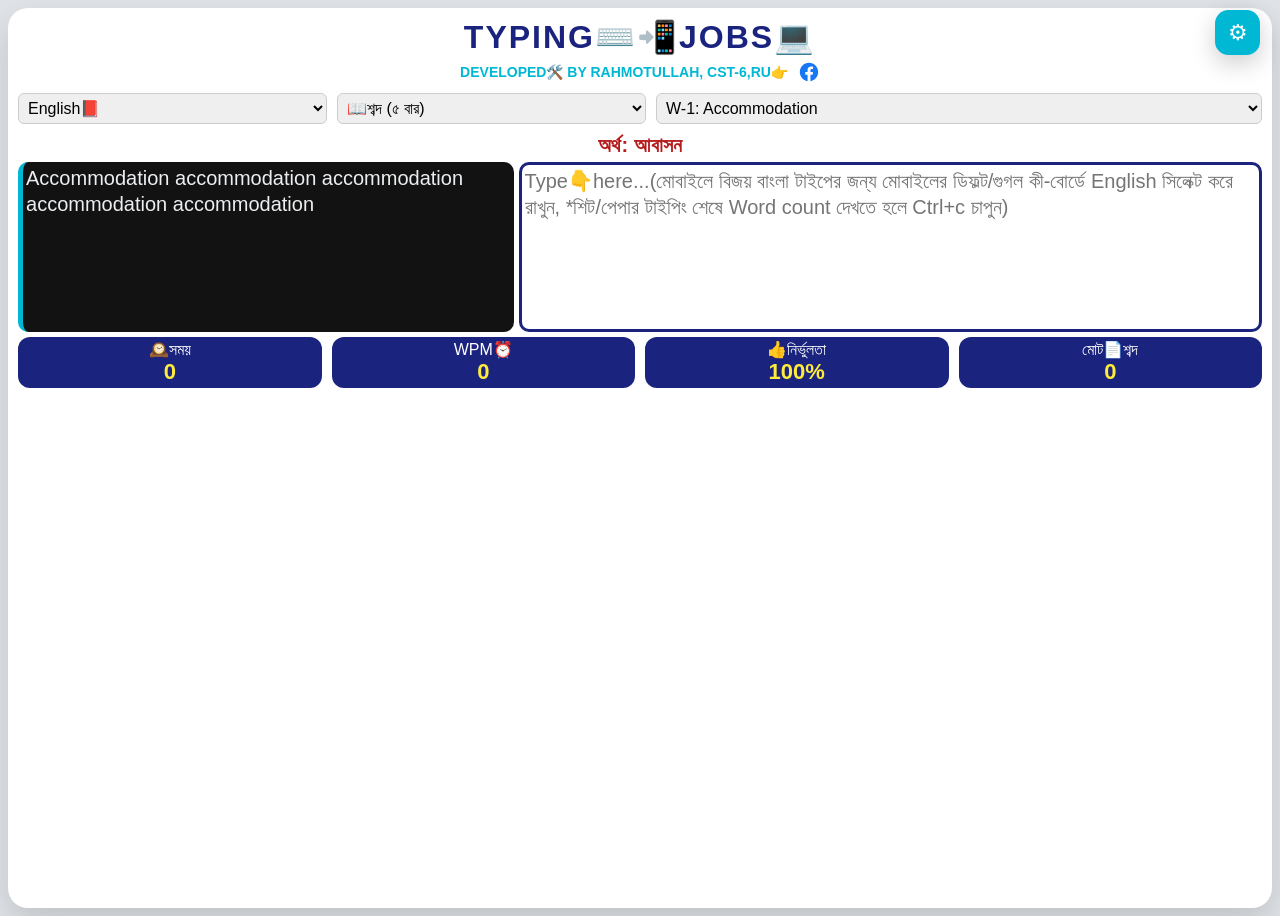
==== commit 841331d2: "Adjust toggle button positioning and styling" ====
--- a/index.html
+++ b/index.html
@@ -100,7 +100,7 @@
     min-height: 200px !important;
     width: 100% !important;
 }
-        .toggle-btn { position: fixed; top: max(5px, env(safe-area-inset-top)); right: max(10px, env(safe-area-inset-right)); width: 45px; height: 45px; padding: 0; border: 0; background: var(--accent); color: white; border-radius: 50%; display: flex; align-items: center; justify-content: center; cursor: pointer; z-index: 1001; font-size: 22px; box-shadow: 0 8px 24px rgba(0,0,0,.2); }
+        .toggle-btn { position: fixed; top: max(5px, env(safe-area-inset-top)); right: max(10px, env(safe-area-inset-right)); width: 45px; height: 50px; padding: 0; border: 0; background: var(--accent); color: water; border-radius: 50%; display: flex; align-items: center; justify-content: center; cursor: pointer; z-index: 1001; font-size: 22px; box-shadow: 0 8px 24px rgba(0,0,0,.2); }
         .stats { display: flex; justify-content: space-between; margin-top: 15px; gap: 10px; }
         .stat-box { flex: 1; background: var(--primary); color: white; padding: 10px; border-radius: 10px; text-align: center; }
         .stat-box span { display: block; font-size: 20px; font-weight: bold; color: #ffeb3b; }
@@ -791,7 +791,7 @@
 
     position:fixed;
 
-    top:20px;
+    top:10px;
 
     right:20px;
 
@@ -803,7 +803,7 @@
 
     border:none;
 
-    border-radius:50%;
+    border-radius:30%;
 
 
     background:var(--accent);
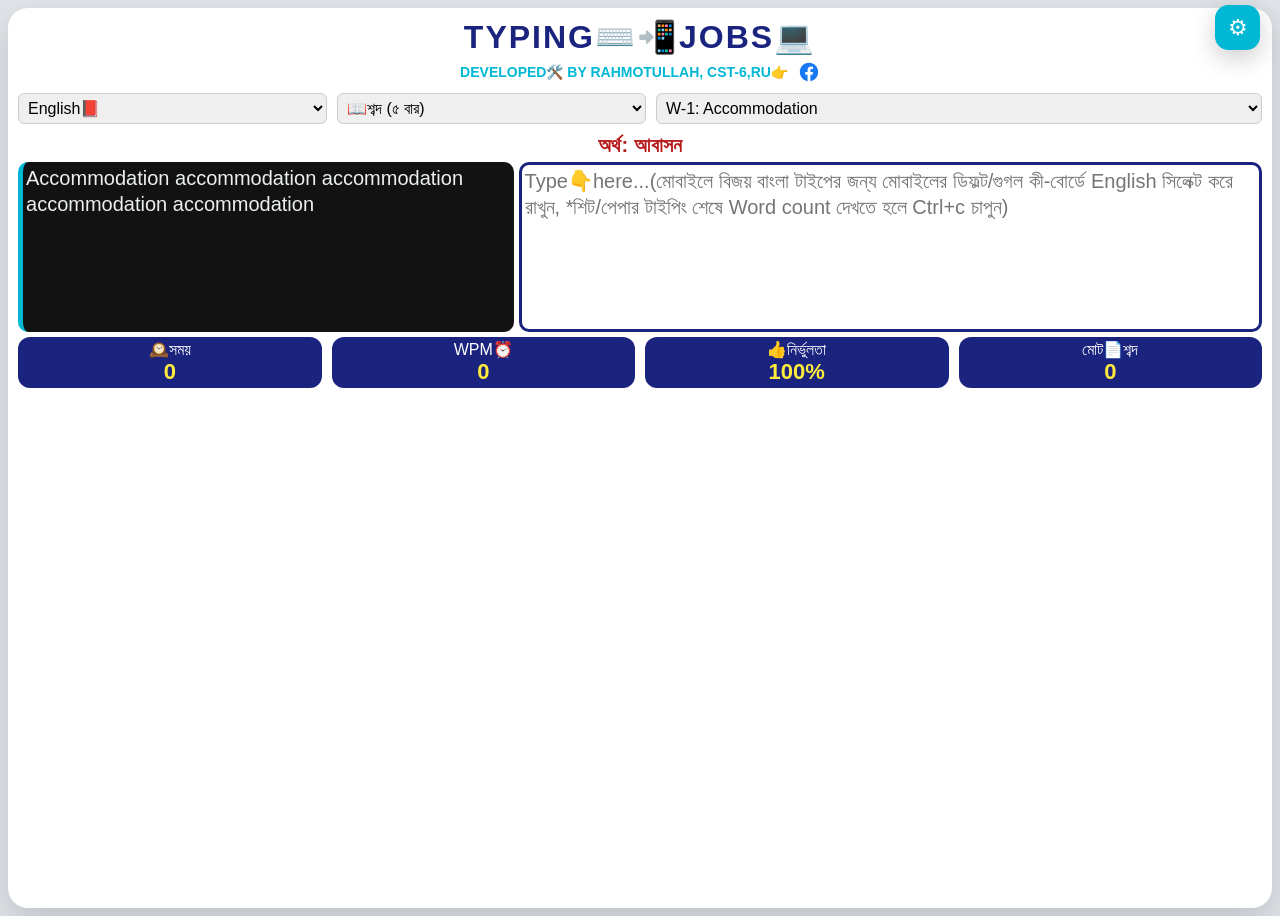
==== commit dc11a57c: "Adjust toggle button position in index.html Updated the position of the toggle button in CSS." ====
--- a/index.html
+++ b/index.html
@@ -100,7 +100,7 @@
     min-height: 200px !important;
     width: 100% !important;
 }
-        .toggle-btn { position: fixed; top: max(5px, env(safe-area-inset-top)); right: max(10px, env(safe-area-inset-right)); width: 45px; height: 50px; padding: 0; border: 0; background: var(--accent); color: water; border-radius: 50%; display: flex; align-items: center; justify-content: center; cursor: pointer; z-index: 1001; font-size: 22px; box-shadow: 0 8px 24px rgba(0,0,0,.2); }
+        .toggle-btn { position: fixed; top: max(10px, env(safe-area-inset-top)); right: max(10px, env(safe-area-inset-right)); width: 45px; height: 50px; padding: 0; border: 0; background: var(--accent); color: water; border-radius: 50%; display: flex; align-items: center; justify-content: center; cursor: pointer; z-index: 1001; font-size: 22px; box-shadow: 0 8px 24px rgba(0,0,0,.2); }
         .stats { display: flex; justify-content: space-between; margin-top: 15px; gap: 10px; }
         .stat-box { flex: 1; background: var(--primary); color: white; padding: 10px; border-radius: 10px; text-align: center; }
         .stat-box span { display: block; font-size: 20px; font-weight: bold; color: #ffeb3b; }
@@ -789,9 +789,9 @@
 
 .toggle-btn{
 
-    position:fixed;
-
-    top:10px;
+    position:flex;
+
+    top:5px;
 
     right:20px;
 
